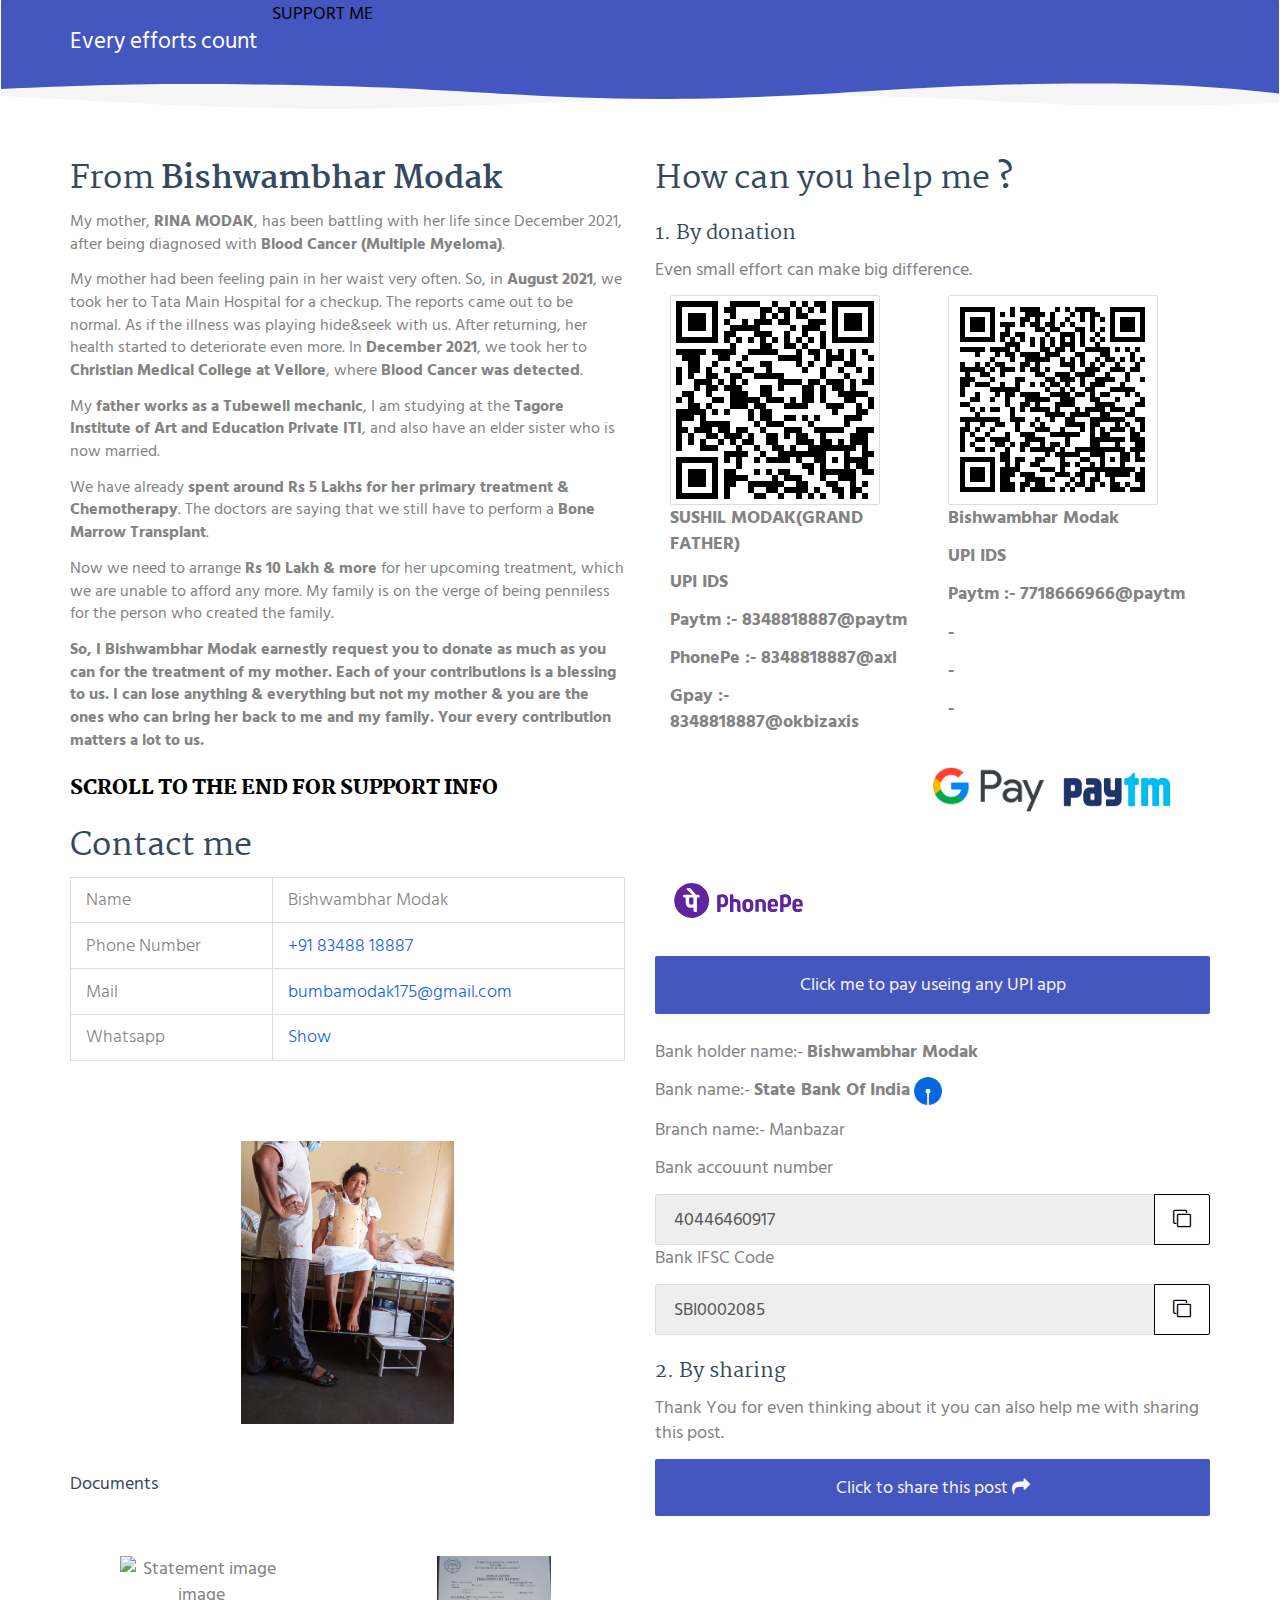
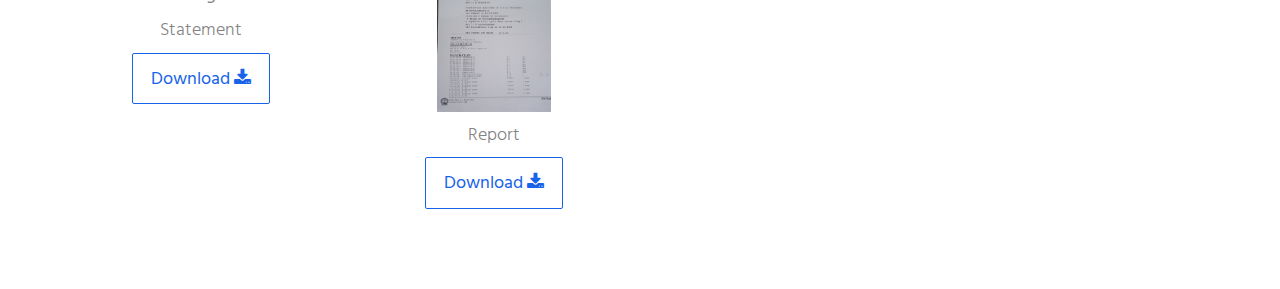
==== index.html @ 4e7de51e "m" ====
<!DOCTYPE html>
<html lang="en">

<head>
  <meta charset="UTF-8">
  <meta content="IE=edge" http-equiv="X-UA-Compatible">
  <meta content="width=device-width,initial-scale=1" name="viewport">

  <link href="./logo.ico" rel="icon">

  <link href="" rel="stylesheet">


  <title>Hhnad</title>

<link href="./main.550dcf66.css" rel="stylesheet"></head>

<body> <!-- Add your content of header -->

<header>
  <nav class="navbar navbar-default active">
    <div class="container">
      <div class="navbar-header">
        <a class="navbar-brand" href="./index.html" title="">
          <!-- <img src="./assets/images/mashup-icon.svg" class="navbar-logo-img" alt="header"> -->
          Every efforts count <a href="./pay/" style="color: black;">SUPPORT ME</a>
        </a>
      </div>
    </div>
  </nav>
</header>

<!-- Add your site or app content here -->
  <div class="container">
    <div class="row">
      <div class="col-xs-12 col-md-6">
        <div class="template-example">
          <h2 class="template-title-example">From <b>Bishwambhar Modak</b> </h2>
          
            <p class="plntxt">My mother, <b>RINA MODAK</b>, has been battling with her life since December 2021, after being diagnosed with <b>Blood Cancer (Multiple Myeloma)</b>.</p>
            <p class="plntxt">My mother had been feeling pain in her waist very often. So, in <b>August 2021</b>, we took her to Tata Main Hospital for a checkup. The reports came out to be normal. As if the illness was playing hide&seek with us. After returning, her health started to deteriorate even more. In <b>December 2021</b>, we took her to <b>Christian Medical College at Vellore</b>, where <b>Blood Cancer was detected</b>.</p>
            <p class="plntxt">My <b>father works as a Tubewell mechanic</b>, I am studying at the <b>Tagore Institute of Art and Education Private ITI</b>, and also have an elder sister who is now married. </p>
            <p class="plntxt">We have already <b>spent around Rs 5 Lakhs for her primary treatment & Chemotherapy</b>. The doctors are saying that we still have to perform a <b>Bone Marrow Transplant</b>.</p>
            <p class="plntxt">Now we need to arrange <b>Rs 10 Lakh & more</b> for her upcoming treatment, which we are unable to afford any more. My family is on the verge of being penniless for the person who created the family.</p>
            <p class="plntxt"><b>So, I <b>Bishwambhar Modak earnestly request you to donate as much as you can for the treatment of my mother</b>. Each of your contributions is a blessing to us.
              I can lose anything & everything but not my mother & you are the ones who can bring her back to me and my family. Your every contribution matters a lot to us.</b>
              </p>
  <h3>SCROLL TO THE END FOR SUPPORT INFO</h3>
        </div>
        <div class="template-example">
          <h2 class="template-title-example">Contact me</h2>
          
          <table class="table table-bordered">
            <tr><td><h4>Name</h4></td><td><h4>Bishwambhar Modak</h4></td></tr>
            <tr><td><h4>Phone Number</h4></td><td><h4><a href="tel:918348818887">+91 83488 18887</a></h4></td></tr>
            <tr><td><h4>Mail</h4></td><td><h4><a href="mailto:bumbamodak175@gmail.com">bumbamodak175@gmail.com</a></h4></td></tr>
            <tr><td><h4>Whatsapp</h4></td><td><h4><a href="https://wa.me/+918348818887">Show</a></h4></td></tr>
          </table>
        </div>

        <div class="template-example">
          <div class="col-md-12 col-sm-12">
            <div class="card" style="text-align: center;">
              <img class="card-img-top" src="./assets/Photo.jpeg" alt="Report image" style="width:50%">
            </div>
          </div>
          <h4 class="template-title-example">Documents</h4>
          <div class="row">
            <div class="col-md-6 col-sm-6">
              <div class="card" style="text-align: center;">
                <img class="card-img-top" src="./assets/Statement.jpg" alt="Statement image image" style="width:70%">
                <div class="card-body">
                  <h4 class="card-title">Statement</h4>
                  <a href="./download/Statement.pdf" download class="btn btn-primary stretched-link">Download <i class="fa fa-download"></i></a>
                </div>
              </div>
            </div>
            <div class="col-md-6 col-sm-6">
              <div class="card" style="text-align: center;">
                <img class="card-img-top" src="./assets/Report.jpg" alt="Report image" style="width:70%">
                <div class="card-body">
                  <h4 class="card-title">Report</h4>
                  <a href="./download/Report.pdf" download class="btn btn-primary stretched-link">Download <i class="fa fa-download"></i></a>
                </div>
              </div>
            </div>
          </div>
        </div>

      </div>


      <div class="col-xs-12 col-md-6">
        
        <div class="template-example">
          <h2 class="template-title-example">How can you help me <b>?</b></h2>
          <h3 class="template-title-example">1. By donation</h3>
          <p>Even small effort can make big difference.</p>
          <div class="col-md-6">
            <img src="./assets/qr.png" class="img-thumbnail" alt="QR IMAGE" > 

          </div>
          <div class="col-md-6">
            <img src="./assets/neq.png" class="img-thumbnail" alt="QR IMAGE" > 
          </div>
          <div class="col-md-6">
            <p><b>SUSHIL MODAK(GRAND FATHER)</b></p>
            <p><b>UPI IDS</b></p>
            <p><b>Paytm :- 8348818887@paytm</b></p>
            <p><b>PhonePe :- 8348818887@axl</b></p>
            <p><b>Gpay :- 8348818887@okbizaxis</b></p>
           
            </div>
            <div class="col-md-6">
              <p><b>Bishwambhar Modak</b></p>
              <p><b>UPI IDS</b></p>
              <p><b>Paytm :- 7718666966@paytm</b></p>
              <p><b>-</b></p>
              <p><b>-</b></p>
              <p><b>-</b></p>
             
              </div>


            <a href="upi://pay?pa=7718666966@paytm&pn=Bishwambhar%20Modak&mc=0000&mode=02&purpose=00&orgid=159761"><img src="./assets/gpay.png" alt="" srcset="" width="20%"></a>
            <a href="https://paytm.me/KdbS-TT"><img src="./assets/paytm.png" alt="" srcset="" width="25%"></a>
            <a href="upi://pay?pa=7718666966@paytm&pn=Bishwambhar%20Modak&mc=0000&mode=02&purpose=00&orgid=159761"><img src="./assets/phonepe.svg" alt="" srcset="" width="30%"></a>

            <a style="text-decoration: none;" href="upi://pay?pa=7718666966@paytm&pn=Bishwambhar%20Modak&mc=0000&mode=02&purpose=00&orgid=159761"><div class="alert newcolo" role="alert" style="text-align: center;">Click me to pay useing any UPI app</div></a>
            <p >Bank holder name:- <b>Bishwambhar Modak</b></p>
            <p>Bank name:- <b>State Bank Of India</b> <img src="./assets/sbi.png" width="5%"></p>
            <p>Branch name:- Manbazar</p>
            <p> Bank accouunt number</p>
            <div class="input-group">
                <input type="text" readonly class="form-control" value="40446460917" id="acn">
                <div class="input-group-btn">
                  <button class="btn btn-default" style="color: black; border:1px solid black;" onclick="copyacn()">
                    <i class="fa fa-clone"></i>
                  </button>
                </div>
              </div>
              <p >Bank IFSC Code</p>

              <div class="input-group">
                <input type="text" readonly class="form-control" value="SBI0002085" id="ifsc">
                <div class="input-group-btn">
                  <button class="btn btn-default" style="color: black; border:1px solid black;" onclick="copyifsc()">
                    <i class="fa fa-clone"></i>
                  </button>
                </div>
              </div>

            <h3 class="template-title-example">2. By sharing </h3>
            <p>Thank You for even thinking about it you can also help me with sharing this post.</p>
            <a style="text-decoration: none; cursor: pointer;"  onclick="sharelinkfun()"><div class="alert newcolo" role="alert" style="text-decoration: none; text-align: center;">Click to share this post <i class="fa fa-share"></i></div></a>
          </div>




      </div>
    </div>
  </div>

</body>







<script>
  document.addEventListener("DOMContentLoaded", function (event) {
    navActivePage();
    scrollRevelation('.reveal');
  });

  function copyacn() {
  var copyText = document.getElementById("acn");

  copyText.select();
  copyText.setSelectionRange(0, 99999); /* For mobile devices */

  navigator.clipboard.writeText(copyText.value);

  alert("Account number code copied");
}

function copyifsc() {
  var copyText = document.getElementById("ifsc");
  copyText.select();
  copyText.setSelectionRange(0, 99999); /* For mobile devices */

  navigator.clipboard.writeText(copyText.value);

  alert("IFSC code copied");
}
let sharetext="Hello everyone, my name is Bishwambhar Modak, My mother, RINA MODAK, has been battling with her life since December 2021, after being diagnosed with Blood Cancer (Multiple Myeloma). My mother had been feeling pain in her waist very often. So, in August 2021, we took her to Tata Main Hospital for a checkup. The reports came out to be normal. As if the illness was playing hide&seek with us. After returning, her health started to deteriorate even more. In December 2021, we took her to Christian Medical College at Vellore, where Blood Cancer was detected. My father works as a Tubewell mechanic, I am studying at the Tagore Institute of Art and Education Private ITI, and also have an elder sister who is now married. We have already spent around Rs 5 Lakhs for her primary treatment & Chemotherapy. The doctors are saying that we still have to perform a Bone Marrow Transplant. Now we need to arrange Rs 10 Lakh & more for her upcoming treatment, which we are unable to afford any more. My family is on the verge of being penniless for the person who created the family. So, I Bishwambhar Modak earnestly request you to donate as much as you can for the treatment of my mother. Each of your contributions is a blessing to us. I can lose anything & everything but not my mother & you are the ones who can bring her back to me and my family. Your every contribution matters a lot to us. || GET MORE DETAILS:- https://heyatanu.github.io/hhand  ||  SUPPORT ME:- https://heyatanu.github.io/hhand/pay CONTACT INFO: NameL- Bishwambhar Modak || Phone Number:- +91 83488 18887 || Mail:- bumbamodak175@gmail.com";
let shareurl="https://heyatanu.github.io/hhand/";
function sharelinkfun() {
	if (navigator.share) {
		navigator.share({
				title: 'Hhand Support',
				text: sharetext,
				url: shareurl
			}).then(() => {
				// console.log('Thanks for sharing!');
			})
			.catch(err => {
				console.log(`Couldn't share because of some error`);
			});
	} else {
		console.log('Web share not supported');
	}

}
</script>

</html>
---- main.550dcf66.css ----
@import url(https://fonts.googleapis.com/css?family=Hind+Siliguri:300,600|Martel:400,900);@import url(https://maxcdn.bootstrapcdn.com/font-awesome/4.7.0/css/font-awesome.min.css);/*!
 * Bootstrap v3.3.7 (http://getbootstrap.com)
 * Copyright 2011-2016 Twitter, Inc.
 * Licensed under MIT (https://github.com/twbs/bootstrap/blob/master/LICENSE)
 */
/*! normalize.css v3.0.3 | MIT License | github.com/necolas/normalize.css */html{font-family:sans-serif;-ms-text-size-adjust:100%;-webkit-text-size-adjust:100%}body{margin:0}article,aside,details,figcaption,figure,footer,header,hgroup,main,menu,nav,section,summary{display:block}audio,canvas,progress,video{display:inline-block;vertical-align:baseline}audio:not([controls]){display:none;height:0}[hidden],template{display:none}a{background-color:transparent}a:active,a:hover{outline:0}abbr[title]{border-bottom:1px dotted}b,strong{font-weight:700}dfn{font-style:italic}h1{font-size:2em;margin:.67em 0}mark{background:#ff0;color:#000}small{font-size:80%}sub,sup{font-size:75%;line-height:0;position:relative;vertical-align:baseline}sup{top:-.5em}sub{bottom:-.25em}img{border:0}svg:not(:root){overflow:hidden}figure{margin:1em 40px}hr{box-sizing:content-box;height:0}pre{overflow:auto}code,kbd,pre,samp{font-family:monospace,monospace;font-size:1em}button,input,optgroup,select,textarea{color:inherit;font:inherit;margin:0}button{overflow:visible}button,select{text-transform:none}button,html input[type=button],input[type=reset],input[type=submit]{-webkit-appearance:button;cursor:pointer}button[disabled],html input[disabled]{cursor:default}button::-moz-focus-inner,input::-moz-focus-inner{border:0;padding:0}input{line-height:normal}input[type=checkbox],input[type=radio]{box-sizing:border-box;padding:0}input[type=number]::-webkit-inner-spin-button,input[type=number]::-webkit-outer-spin-button{height:auto}input[type=search]{-webkit-appearance:textfield;box-sizing:content-box}input[type=search]::-webkit-search-cancel-button,input[type=search]::-webkit-search-decoration{-webkit-appearance:none}fieldset{border:1px solid silver;margin:0 2px;padding:.35em .625em .75em}textarea{overflow:auto}optgroup{font-weight:700}table{border-collapse:collapse;border-spacing:0}td,th{padding:0}

/*! Source: https://github.com/h5bp/html5-boilerplate/blob/master/src/css/main.css */@media print{*,:after,:before{background:transparent!important;color:#000!important;box-shadow:none!important;text-shadow:none!important}a,a:visited{text-decoration:underline}a[href]:after{content:" (" attr(href) ")"}abbr[title]:after{content:" (" attr(title) ")"}a[href^="#"]:after,a[href^="javascript:"]:after{content:""}blockquote,pre{border:1px solid #999;page-break-inside:avoid}thead{display:table-header-group}img,tr{page-break-inside:avoid}img{max-width:100%!important}h2,h3,p{orphans:3;widows:3}h2,h3{page-break-after:avoid}.navbar{display:none}.btn>.caret,.dropup>.btn>.caret{border-top-color:#000!important}.label{border:1px solid #000}.table{border-collapse:collapse!important}.table td,.table th{background-color:#fff!important}.table-bordered td,.table-bordered th{border:1px solid #ddd!important}}*,:after,:before{-webkit-box-sizing:border-box;-moz-box-sizing:border-box;box-sizing:border-box}html{font-size:10px;-webkit-tap-highlight-color:transparent}body{font-family:Hind Siliguri,Helvetica,Arial,sans-serif;font-size:18px;line-height:1.42857;color:#838383;background-color:#fff}button,input,select,textarea{font-family:inherit;font-size:inherit;line-height:inherit}a{color:#1763e9;text-decoration:none}a:focus,a:hover{color:#1045a4;text-decoration:underline}a:focus{outline:5px auto -webkit-focus-ring-color;outline-offset:-2px}figure{margin:0}img{vertical-align:middle}.img-responsive{display:block;max-width:100%;height:auto}.img-rounded{border-radius:4px}.img-thumbnail{padding:4px;line-height:1.42857;background-color:#fff;border:1px solid #ddd;border-radius:2px;-webkit-transition:all .2s ease-in-out;-o-transition:all .2s ease-in-out;transition:all .2s ease-in-out;display:inline-block;max-width:100%;height:auto}.img-circle{border-radius:50%}hr{margin-top:25px;margin-bottom:25px;border:0;border-top:1px solid #eee}.sr-only{position:absolute;width:1px;height:1px;margin:-1px;padding:0;overflow:hidden;clip:rect(0,0,0,0);border:0}.sr-only-focusable:active,.sr-only-focusable:focus{position:static;width:auto;height:auto;margin:0;overflow:visible;clip:auto}[role=button]{cursor:pointer}.h1,.h2,.h3,.h4,.h5,.h6,h1,h2,h3,h4,h5,h6{font-family:Martel,Times New Roman,Times,serif;font-weight:900;line-height:1.1;color:#1763e9}.h1 .small,.h1 small,.h2 .small,.h2 small,.h3 .small,.h3 small,.h4 .small,.h4 small,.h5 .small,.h5 small,.h6 .small,.h6 small,h1 .small,h1 small,h2 .small,h2 small,h3 .small,h3 small,h4 .small,h4 small,h5 .small,h5 small,h6 .small,h6 small{font-weight:400;line-height:1;color:#777}.h1,.h2,.h3,h1,h2,h3{margin-top:25px;margin-bottom:12.5px}.h1 .small,.h1 small,.h2 .small,.h2 small,.h3 .small,.h3 small,h1 .small,h1 small,h2 .small,h2 small,h3 .small,h3 small{font-size:65%}.h4,.h5,.h6,h4,h5,h6{margin-top:12.5px;margin-bottom:12.5px}.h4 .small,.h4 small,.h5 .small,.h5 small,.h6 .small,.h6 small,h4 .small,h4 small,h5 .small,h5 small,h6 .small,h6 small{font-size:75%}.h1,h1{font-size:59px}.h2,h2{font-size:31px}.h3,h3{font-size:24px}.h4,.h5,h4,h5{font-size:18px}.h6,h6{font-size:16px}p{margin:0 0 12.5px}.lead{margin-bottom:25px;font-size:20px;font-weight:300;line-height:1.4}@media (min-width:768px){.lead{font-size:27px}}.small,small{font-size:77%}.mark,mark{background-color:#fcf8e3;padding:.2em}.text-left{text-align:left}.text-right{text-align:right}.text-center{text-align:center}.text-justify{text-align:justify}.text-nowrap{white-space:nowrap}.text-lowercase{text-transform:lowercase}.initialism,.text-uppercase{text-transform:uppercase}.text-capitalize{text-transform:capitalize}.text-muted{color:#777}.text-primary{color:#1763e9}a.text-primary:focus,a.text-primary:hover{color:#124fbb}.text-success{color:#fff}a.text-success:focus,a.text-success:hover{color:#e6e6e6}.text-info{color:#31708f}a.text-info:focus,a.text-info:hover{color:#245269}.text-warning{color:#8a6d3b}a.text-warning:focus,a.text-warning:hover{color:#66512c}.text-danger{color:#fff}a.text-danger:focus,a.text-danger:hover{color:#e6e6e6}.bg-primary{color:#fff;background-color:#1763e9}a.bg-primary:focus,a.bg-primary:hover{background-color:#124fbb}.bg-success{background-color:#08005f}a.bg-success:focus,a.bg-success:hover{background-color:#04002c}.bg-info{background-color:#d9edf7}a.bg-info:focus,a.bg-info:hover{background-color:#afd9ee}.bg-warning{background-color:#fcf8e3}a.bg-warning:focus,a.bg-warning:hover{background-color:#f7ecb5}.bg-danger{background-color:#ca044b}a.bg-danger:focus,a.bg-danger:hover{background-color:#980338}.page-header{padding-bottom:11.5px;margin:50px 0 25px;border-bottom:1px solid #eee}ol,ul{margin-top:0;margin-bottom:12.5px}ol ol,ol ul,ul ol,ul ul{margin-bottom:0}.list-inline,.list-unstyled{padding-left:0;list-style:none}.list-inline{margin-left:-5px}.list-inline>li{display:inline-block;padding-left:5px;padding-right:5px}dl{margin-top:0;margin-bottom:25px}dd,dt{line-height:1.42857}dt{font-weight:700}dd{margin-left:0}.dl-horizontal dd:after,.dl-horizontal dd:before{content:" ";display:table}.dl-horizontal dd:after{clear:both}@media (min-width:768px){.dl-horizontal dt{float:left;width:160px;clear:left;text-align:right;overflow:hidden;text-overflow:ellipsis;white-space:nowrap}.dl-horizontal dd{margin-left:180px}}abbr[data-original-title],abbr[title]{cursor:help;border-bottom:1px dotted #777}.initialism{font-size:90%}blockquote{padding:12.5px 25px;margin:0 0 25px;font-size:22.5px;border-left:5px solid #eee}blockquote ol:last-child,blockquote p:last-child,blockquote ul:last-child{margin-bottom:0}blockquote .small,blockquote footer,blockquote small{display:block;font-size:80%;line-height:1.42857;color:#777}blockquote .small:before,blockquote footer:before,blockquote small:before{content:"\2014   \A0"}.blockquote-reverse,blockquote.pull-right{padding-right:15px;padding-left:0;border-right:5px solid #eee;border-left:0;text-align:right}.blockquote-reverse .small:before,.blockquote-reverse footer:before,.blockquote-reverse small:before,blockquote.pull-right .small:before,blockquote.pull-right footer:before,blockquote.pull-right small:before{content:""}.blockquote-reverse .small:after,.blockquote-reverse footer:after,.blockquote-reverse small:after,blockquote.pull-right .small:after,blockquote.pull-right footer:after,blockquote.pull-right small:after{content:"\A0   \2014"}address{margin-bottom:25px;font-style:normal;line-height:1.42857}code,kbd,pre,samp{font-family:Menlo,Monaco,Consolas,Courier New,monospace}code{color:#c7254e;background-color:#f9f2f4}code,kbd{padding:2px 4px;font-size:90%;border-radius:2px}kbd{color:#fff;background-color:#333;box-shadow:inset 0 -1px 0 rgba(0,0,0,.25)}kbd kbd{padding:0;font-size:100%;font-weight:700;box-shadow:none}pre{display:block;padding:12px;margin:0 0 12.5px;font-size:17px;line-height:1.42857;word-break:break-all;word-wrap:break-word;color:#333;background-color:#f5f5f5;border:1px solid #ccc;border-radius:2px}pre code{padding:0;font-size:inherit;color:inherit;white-space:pre-wrap;background-color:transparent;border-radius:0}.pre-scrollable{max-height:340px;overflow-y:scroll}.container{margin-right:auto;margin-left:auto;padding-left:15px;padding-right:15px}.container:after,.container:before{content:" ";display:table}.container:after{clear:both}@media (min-width:768px){.container{width:750px}}@media (min-width:992px){.container{width:970px}}@media (min-width:1200px){.container{width:1170px}}.container-fluid{margin-right:auto;margin-left:auto;padding-left:15px;padding-right:15px}.container-fluid:after,.container-fluid:before{content:" ";display:table}.container-fluid:after{clear:both}.row{margin-left:-15px;margin-right:-15px}.row:after,.row:before{content:" ";display:table}.row:after{clear:both}.col-lg-1,.col-lg-2,.col-lg-3,.col-lg-4,.col-lg-5,.col-lg-6,.col-lg-7,.col-lg-8,.col-lg-9,.col-lg-10,.col-lg-11,.col-lg-12,.col-md-1,.col-md-2,.col-md-3,.col-md-4,.col-md-5,.col-md-6,.col-md-7,.col-md-8,.col-md-9,.col-md-10,.col-md-11,.col-md-12,.col-sm-1,.col-sm-2,.col-sm-3,.col-sm-4,.col-sm-5,.col-sm-6,.col-sm-7,.col-sm-8,.col-sm-9,.col-sm-10,.col-sm-11,.col-sm-12,.col-xs-1,.col-xs-2,.col-xs-3,.col-xs-4,.col-xs-5,.col-xs-6,.col-xs-7,.col-xs-8,.col-xs-9,.col-xs-10,.col-xs-11,.col-xs-12{position:relative;min-height:1px;padding-left:15px;padding-right:15px}.col-xs-1,.col-xs-2,.col-xs-3,.col-xs-4,.col-xs-5,.col-xs-6,.col-xs-7,.col-xs-8,.col-xs-9,.col-xs-10,.col-xs-11,.col-xs-12{float:left}.col-xs-1{width:8.33333%}.col-xs-2{width:16.66667%}.col-xs-3{width:25%}.col-xs-4{width:33.33333%}.col-xs-5{width:41.66667%}.col-xs-6{width:50%}.col-xs-7{width:58.33333%}.col-xs-8{width:66.66667%}.col-xs-9{width:75%}.col-xs-10{width:83.33333%}.col-xs-11{width:91.66667%}.col-xs-12{width:100%}.col-xs-pull-0{right:auto}.col-xs-pull-1{right:8.33333%}.col-xs-pull-2{right:16.66667%}.col-xs-pull-3{right:25%}.col-xs-pull-4{right:33.33333%}.col-xs-pull-5{right:41.66667%}.col-xs-pull-6{right:50%}.col-xs-pull-7{right:58.33333%}.col-xs-pull-8{right:66.66667%}.col-xs-pull-9{right:75%}.col-xs-pull-10{right:83.33333%}.col-xs-pull-11{right:91.66667%}.col-xs-pull-12{right:100%}.col-xs-push-0{left:auto}.col-xs-push-1{left:8.33333%}.col-xs-push-2{left:16.66667%}.col-xs-push-3{left:25%}.col-xs-push-4{left:33.33333%}.col-xs-push-5{left:41.66667%}.col-xs-push-6{left:50%}.col-xs-push-7{left:58.33333%}.col-xs-push-8{left:66.66667%}.col-xs-push-9{left:75%}.col-xs-push-10{left:83.33333%}.col-xs-push-11{left:91.66667%}.col-xs-push-12{left:100%}.col-xs-offset-0{margin-left:0}.col-xs-offset-1{margin-left:8.33333%}.col-xs-offset-2{margin-left:16.66667%}.col-xs-offset-3{margin-left:25%}.col-xs-offset-4{margin-left:33.33333%}.col-xs-offset-5{margin-left:41.66667%}.col-xs-offset-6{margin-left:50%}.col-xs-offset-7{margin-left:58.33333%}.col-xs-offset-8{margin-left:66.66667%}.col-xs-offset-9{margin-left:75%}.col-xs-offset-10{margin-left:83.33333%}.col-xs-offset-11{margin-left:91.66667%}.col-xs-offset-12{margin-left:100%}@media (min-width:768px){.col-sm-1,.col-sm-2,.col-sm-3,.col-sm-4,.col-sm-5,.col-sm-6,.col-sm-7,.col-sm-8,.col-sm-9,.col-sm-10,.col-sm-11,.col-sm-12{float:left}.col-sm-1{width:8.33333%}.col-sm-2{width:16.66667%}.col-sm-3{width:25%}.col-sm-4{width:33.33333%}.col-sm-5{width:41.66667%}.col-sm-6{width:50%}.col-sm-7{width:58.33333%}.col-sm-8{width:66.66667%}.col-sm-9{width:75%}.col-sm-10{width:83.33333%}.col-sm-11{width:91.66667%}.col-sm-12{width:100%}.col-sm-pull-0{right:auto}.col-sm-pull-1{right:8.33333%}.col-sm-pull-2{right:16.66667%}.col-sm-pull-3{right:25%}.col-sm-pull-4{right:33.33333%}.col-sm-pull-5{right:41.66667%}.col-sm-pull-6{right:50%}.col-sm-pull-7{right:58.33333%}.col-sm-pull-8{right:66.66667%}.col-sm-pull-9{right:75%}.col-sm-pull-10{right:83.33333%}.col-sm-pull-11{right:91.66667%}.col-sm-pull-12{right:100%}.col-sm-push-0{left:auto}.col-sm-push-1{left:8.33333%}.col-sm-push-2{left:16.66667%}.col-sm-push-3{left:25%}.col-sm-push-4{left:33.33333%}.col-sm-push-5{left:41.66667%}.col-sm-push-6{left:50%}.col-sm-push-7{left:58.33333%}.col-sm-push-8{left:66.66667%}.col-sm-push-9{left:75%}.col-sm-push-10{left:83.33333%}.col-sm-push-11{left:91.66667%}.col-sm-push-12{left:100%}.col-sm-offset-0{margin-left:0}.col-sm-offset-1{margin-left:8.33333%}.col-sm-offset-2{margin-left:16.66667%}.col-sm-offset-3{margin-left:25%}.col-sm-offset-4{margin-left:33.33333%}.col-sm-offset-5{margin-left:41.66667%}.col-sm-offset-6{margin-left:50%}.col-sm-offset-7{margin-left:58.33333%}.col-sm-offset-8{margin-left:66.66667%}.col-sm-offset-9{margin-left:75%}.col-sm-offset-10{margin-left:83.33333%}.col-sm-offset-11{margin-left:91.66667%}.col-sm-offset-12{margin-left:100%}}@media (min-width:992px){.col-md-1,.col-md-2,.col-md-3,.col-md-4,.col-md-5,.col-md-6,.col-md-7,.col-md-8,.col-md-9,.col-md-10,.col-md-11,.col-md-12{float:left}.col-md-1{width:8.33333%}.col-md-2{width:16.66667%}.col-md-3{width:25%}.col-md-4{width:33.33333%}.col-md-5{width:41.66667%}.col-md-6{width:50%}.col-md-7{width:58.33333%}.col-md-8{width:66.66667%}.col-md-9{width:75%}.col-md-10{width:83.33333%}.col-md-11{width:91.66667%}.col-md-12{width:100%}.col-md-pull-0{right:auto}.col-md-pull-1{right:8.33333%}.col-md-pull-2{right:16.66667%}.col-md-pull-3{right:25%}.col-md-pull-4{right:33.33333%}.col-md-pull-5{right:41.66667%}.col-md-pull-6{right:50%}.col-md-pull-7{right:58.33333%}.col-md-pull-8{right:66.66667%}.col-md-pull-9{right:75%}.col-md-pull-10{right:83.33333%}.col-md-pull-11{right:91.66667%}.col-md-pull-12{right:100%}.col-md-push-0{left:auto}.col-md-push-1{left:8.33333%}.col-md-push-2{left:16.66667%}.col-md-push-3{left:25%}.col-md-push-4{left:33.33333%}.col-md-push-5{left:41.66667%}.col-md-push-6{left:50%}.col-md-push-7{left:58.33333%}.col-md-push-8{left:66.66667%}.col-md-push-9{left:75%}.col-md-push-10{left:83.33333%}.col-md-push-11{left:91.66667%}.col-md-push-12{left:100%}.col-md-offset-0{margin-left:0}.col-md-offset-1{margin-left:8.33333%}.col-md-offset-2{margin-left:16.66667%}.col-md-offset-3{margin-left:25%}.col-md-offset-4{margin-left:33.33333%}.col-md-offset-5{margin-left:41.66667%}.col-md-offset-6{margin-left:50%}.col-md-offset-7{margin-left:58.33333%}.col-md-offset-8{margin-left:66.66667%}.col-md-offset-9{margin-left:75%}.col-md-offset-10{margin-left:83.33333%}.col-md-offset-11{margin-left:91.66667%}.col-md-offset-12{margin-left:100%}}@media (min-width:1200px){.col-lg-1,.col-lg-2,.col-lg-3,.col-lg-4,.col-lg-5,.col-lg-6,.col-lg-7,.col-lg-8,.col-lg-9,.col-lg-10,.col-lg-11,.col-lg-12{float:left}.col-lg-1{width:8.33333%}.col-lg-2{width:16.66667%}.col-lg-3{width:25%}.col-lg-4{width:33.33333%}.col-lg-5{width:41.66667%}.col-lg-6{width:50%}.col-lg-7{width:58.33333%}.col-lg-8{width:66.66667%}.col-lg-9{width:75%}.col-lg-10{width:83.33333%}.col-lg-11{width:91.66667%}.col-lg-12{width:100%}.col-lg-pull-0{right:auto}.col-lg-pull-1{right:8.33333%}.col-lg-pull-2{right:16.66667%}.col-lg-pull-3{right:25%}.col-lg-pull-4{right:33.33333%}.col-lg-pull-5{right:41.66667%}.col-lg-pull-6{right:50%}.col-lg-pull-7{right:58.33333%}.col-lg-pull-8{right:66.66667%}.col-lg-pull-9{right:75%}.col-lg-pull-10{right:83.33333%}.col-lg-pull-11{right:91.66667%}.col-lg-pull-12{right:100%}.col-lg-push-0{left:auto}.col-lg-push-1{left:8.33333%}.col-lg-push-2{left:16.66667%}.col-lg-push-3{left:25%}.col-lg-push-4{left:33.33333%}.col-lg-push-5{left:41.66667%}.col-lg-push-6{left:50%}.col-lg-push-7{left:58.33333%}.col-lg-push-8{left:66.66667%}.col-lg-push-9{left:75%}.col-lg-push-10{left:83.33333%}.col-lg-push-11{left:91.66667%}.col-lg-push-12{left:100%}.col-lg-offset-0{margin-left:0}.col-lg-offset-1{margin-left:8.33333%}.col-lg-offset-2{margin-left:16.66667%}.col-lg-offset-3{margin-left:25%}.col-lg-offset-4{margin-left:33.33333%}.col-lg-offset-5{margin-left:41.66667%}.col-lg-offset-6{margin-left:50%}.col-lg-offset-7{margin-left:58.33333%}.col-lg-offset-8{margin-left:66.66667%}.col-lg-offset-9{margin-left:75%}.col-lg-offset-10{margin-left:83.33333%}.col-lg-offset-11{margin-left:91.66667%}.col-lg-offset-12{margin-left:100%}}table{background-color:transparent}caption{padding-top:8px;padding-bottom:8px;color:#777}caption,th{text-align:left}.table{width:100%;max-width:100%;margin-bottom:25px}.table>tbody>tr>td,.table>tbody>tr>th,.table>tfoot>tr>td,.table>tfoot>tr>th,.table>thead>tr>td,.table>thead>tr>th{padding:8px;line-height:1.42857;vertical-align:top;border-top:1px solid #ddd}.table>thead>tr>th{vertical-align:bottom;border-bottom:2px solid #ddd}.table>caption+thead>tr:first-child>td,.table>caption+thead>tr:first-child>th,.table>colgroup+thead>tr:first-child>td,.table>colgroup+thead>tr:first-child>th,.table>thead:first-child>tr:first-child>td,.table>thead:first-child>tr:first-child>th{border-top:0}.table>tbody+tbody{border-top:2px solid #ddd}.table .table{background-color:#fff}.table-condensed>tbody>tr>td,.table-condensed>tbody>tr>th,.table-condensed>tfoot>tr>td,.table-condensed>tfoot>tr>th,.table-condensed>thead>tr>td,.table-condensed>thead>tr>th{padding:5px}.table-bordered,.table-bordered>tbody>tr>td,.table-bordered>tbody>tr>th,.table-bordered>tfoot>tr>td,.table-bordered>tfoot>tr>th,.table-bordered>thead>tr>td,.table-bordered>thead>tr>th{border:1px solid #ddd}.table-bordered>thead>tr>td,.table-bordered>thead>tr>th{border-bottom-width:2px}.table-striped>tbody>tr:nth-of-type(odd){background-color:#f9f9f9}.table-hover>tbody>tr:hover{background-color:#f5f5f5}table col[class*=col-]{position:static;float:none;display:table-column}table td[class*=col-],table th[class*=col-]{position:static;float:none;display:table-cell}.table>tbody>tr.active>td,.table>tbody>tr.active>th,.table>tbody>tr>td.active,.table>tbody>tr>th.active,.table>tfoot>tr.active>td,.table>tfoot>tr.active>th,.table>tfoot>tr>td.active,.table>tfoot>tr>th.active,.table>thead>tr.active>td,.table>thead>tr.active>th,.table>thead>tr>td.active,.table>thead>tr>th.active{background-color:#f5f5f5}.table-hover>tbody>tr.active:hover>td,.table-hover>tbody>tr.active:hover>th,.table-hover>tbody>tr:hover>.active,.table-hover>tbody>tr>td.active:hover,.table-hover>tbody>tr>th.active:hover{background-color:#e8e8e8}.table>tbody>tr.success>td,.table>tbody>tr.success>th,.table>tbody>tr>td.success,.table>tbody>tr>th.success,.table>tfoot>tr.success>td,.table>tfoot>tr.success>th,.table>tfoot>tr>td.success,.table>tfoot>tr>th.success,.table>thead>tr.success>td,.table>thead>tr.success>th,.table>thead>tr>td.success,.table>thead>tr>th.success{background-color:#08005f}.table-hover>tbody>tr.success:hover>td,.table-hover>tbody>tr.success:hover>th,.table-hover>tbody>tr:hover>.success,.table-hover>tbody>tr>td.success:hover,.table-hover>tbody>tr>th.success:hover{background-color:#060046}.table>tbody>tr.info>td,.table>tbody>tr.info>th,.table>tbody>tr>td.info,.table>tbody>tr>th.info,.table>tfoot>tr.info>td,.table>tfoot>tr.info>th,.table>tfoot>tr>td.info,.table>tfoot>tr>th.info,.table>thead>tr.info>td,.table>thead>tr.info>th,.table>thead>tr>td.info,.table>thead>tr>th.info{background-color:#d9edf7}.table-hover>tbody>tr.info:hover>td,.table-hover>tbody>tr.info:hover>th,.table-hover>tbody>tr:hover>.info,.table-hover>tbody>tr>td.info:hover,.table-hover>tbody>tr>th.info:hover{background-color:#c4e3f3}.table>tbody>tr.warning>td,.table>tbody>tr.warning>th,.table>tbody>tr>td.warning,.table>tbody>tr>th.warning,.table>tfoot>tr.warning>td,.table>tfoot>tr.warning>th,.table>tfoot>tr>td.warning,.table>tfoot>tr>th.warning,.table>thead>tr.warning>td,.table>thead>tr.warning>th,.table>thead>tr>td.warning,.table>thead>tr>th.warning{background-color:#fcf8e3}.table-hover>tbody>tr.warning:hover>td,.table-hover>tbody>tr.warning:hover>th,.table-hover>tbody>tr:hover>.warning,.table-hover>tbody>tr>td.warning:hover,.table-hover>tbody>tr>th.warning:hover{background-color:#faf2cc}.table>tbody>tr.danger>td,.table>tbody>tr.danger>th,.table>tbody>tr>td.danger,.table>tbody>tr>th.danger,.table>tfoot>tr.danger>td,.table>tfoot>tr.danger>th,.table>tfoot>tr>td.danger,.table>tfoot>tr>th.danger,.table>thead>tr.danger>td,.table>thead>tr.danger>th,.table>thead>tr>td.danger,.table>thead>tr>th.danger{background-color:#ca044b}.table-hover>tbody>tr.danger:hover>td,.table-hover>tbody>tr.danger:hover>th,.table-hover>tbody>tr:hover>.danger,.table-hover>tbody>tr>td.danger:hover,.table-hover>tbody>tr>th.danger:hover{background-color:#b10442}.table-responsive{overflow-x:auto;min-height:.01%}@media screen and (max-width:767px){.table-responsive{width:100%;margin-bottom:18.75px;overflow-y:hidden;-ms-overflow-style:-ms-autohiding-scrollbar;border:1px solid #ddd}.table-responsive>.table{margin-bottom:0}.table-responsive>.table>tbody>tr>td,.table-responsive>.table>tbody>tr>th,.table-responsive>.table>tfoot>tr>td,.table-responsive>.table>tfoot>tr>th,.table-responsive>.table>thead>tr>td,.table-responsive>.table>thead>tr>th{white-space:nowrap}.table-responsive>.table-bordered{border:0}.table-responsive>.table-bordered>tbody>tr>td:first-child,.table-responsive>.table-bordered>tbody>tr>th:first-child,.table-responsive>.table-bordered>tfoot>tr>td:first-child,.table-responsive>.table-bordered>tfoot>tr>th:first-child,.table-responsive>.table-bordered>thead>tr>td:first-child,.table-responsive>.table-bordered>thead>tr>th:first-child{border-left:0}.table-responsive>.table-bordered>tbody>tr>td:last-child,.table-responsive>.table-bordered>tbody>tr>th:last-child,.table-responsive>.table-bordered>tfoot>tr>td:last-child,.table-responsive>.table-bordered>tfoot>tr>th:last-child,.table-responsive>.table-bordered>thead>tr>td:last-child,.table-responsive>.table-bordered>thead>tr>th:last-child{border-right:0}.table-responsive>.table-bordered>tbody>tr:last-child>td,.table-responsive>.table-bordered>tbody>tr:last-child>th,.table-responsive>.table-bordered>tfoot>tr:last-child>td,.table-responsive>.table-bordered>tfoot>tr:last-child>th{border-bottom:0}}fieldset{margin:0;min-width:0}fieldset,legend{padding:0;border:0}legend{display:block;width:100%;margin-bottom:25px;font-size:27px;line-height:inherit;color:#333;border-bottom:1px solid #e5e5e5}label{display:inline-block;max-width:100%;margin-bottom:5px;font-weight:700}input[type=search]{-webkit-box-sizing:border-box;-moz-box-sizing:border-box;box-sizing:border-box}input[type=checkbox],input[type=radio]{margin:4px 0 0;margin-top:1px\9;line-height:normal}input[type=file]{display:block}input[type=range]{display:block;width:100%}select[multiple],select[size]{height:auto}input[type=checkbox]:focus,input[type=file]:focus,input[type=radio]:focus{outline:5px auto -webkit-focus-ring-color;outline-offset:-2px}output{padding-top:13px}.form-control,output{display:block;font-size:18px;line-height:1.42857;color:#555}.form-control{width:100%;height:51px;padding:12px 18px;background-color:#fff;background-image:none;border:1px solid #ddd;border-radius:2px;-webkit-box-shadow:inset 0 1px 1px rgba(0,0,0,.075);box-shadow:inset 0 1px 1px rgba(0,0,0,.075);-webkit-transition:border-color .15s ease-in-out,box-shadow .15s ease-in-out;-o-transition:border-color ease-in-out .15s,box-shadow ease-in-out .15s;transition:border-color .15s ease-in-out,box-shadow .15s ease-in-out}.form-control:focus{border-color:#66afe9;-webkit-box-shadow:inset 0 1px 1px rgba(0,0,0,.075),0 0 8px rgba(102,175,233,.6);box-shadow:inset 0 1px 1px rgba(0,0,0,.075),0 0 8px rgba(102,175,233,.6)}.form-control::-moz-placeholder{color:#999;opacity:1}.form-control:-ms-input-placeholder{color:#999}.form-control::-webkit-input-placeholder{color:#999}.form-control::-ms-expand{border:0;background-color:transparent}.form-control[disabled],.form-control[readonly],fieldset[disabled] .form-control{background-color:#eee;opacity:1}.form-control[disabled],fieldset[disabled] .form-control{cursor:not-allowed}textarea.form-control{height:auto}input[type=search]{-webkit-appearance:none}@media screen and (-webkit-min-device-pixel-ratio:0){input[type=date].form-control,input[type=datetime-local].form-control,input[type=month].form-control,input[type=time].form-control{line-height:51px}.input-group-sm>.input-group-btn>input[type=date].btn,.input-group-sm>.input-group-btn>input[type=datetime-local].btn,.input-group-sm>.input-group-btn>input[type=month].btn,.input-group-sm>.input-group-btn>input[type=time].btn,.input-group-sm>input[type=date].form-control,.input-group-sm>input[type=date].input-group-addon,.input-group-sm>input[type=datetime-local].form-control,.input-group-sm>input[type=datetime-local].input-group-addon,.input-group-sm>input[type=month].form-control,.input-group-sm>input[type=month].input-group-addon,.input-group-sm>input[type=time].form-control,.input-group-sm>input[type=time].input-group-addon,.input-group-sm input[type=date],.input-group-sm input[type=datetime-local],.input-group-sm input[type=month],.input-group-sm input[type=time],input[type=date].input-sm,input[type=datetime-local].input-sm,input[type=month].input-sm,input[type=time].input-sm{line-height:37px}.input-group-lg>.input-group-btn>input[type=date].btn,.input-group-lg>.input-group-btn>input[type=datetime-local].btn,.input-group-lg>.input-group-btn>input[type=month].btn,.input-group-lg>.input-group-btn>input[type=time].btn,.input-group-lg>input[type=date].form-control,.input-group-lg>input[type=date].input-group-addon,.input-group-lg>input[type=datetime-local].form-control,.input-group-lg>input[type=datetime-local].input-group-addon,.input-group-lg>input[type=month].form-control,.input-group-lg>input[type=month].input-group-addon,.input-group-lg>input[type=time].form-control,.input-group-lg>input[type=time].input-group-addon,.input-group-lg input[type=date],.input-group-lg input[type=datetime-local],.input-group-lg input[type=month],.input-group-lg input[type=time],input[type=date].input-lg,input[type=datetime-local].input-lg,input[type=month].input-lg,input[type=time].input-lg{line-height:61px}}.form-group{margin-bottom:15px}.checkbox,.radio{position:relative;display:block;margin-top:10px;margin-bottom:10px}.checkbox label,.radio label{min-height:25px;padding-left:20px;margin-bottom:0;font-weight:400;cursor:pointer}.checkbox-inline input[type=checkbox],.checkbox input[type=checkbox],.radio-inline input[type=radio],.radio input[type=radio]{position:absolute;margin-left:-20px;margin-top:4px\9}.checkbox+.checkbox,.radio+.radio{margin-top:-5px}.checkbox-inline,.radio-inline{position:relative;display:inline-block;padding-left:20px;margin-bottom:0;vertical-align:middle;font-weight:400;cursor:pointer}.checkbox-inline+.checkbox-inline,.radio-inline+.radio-inline{margin-top:0;margin-left:10px}.checkbox-inline.disabled,.checkbox.disabled label,.radio-inline.disabled,.radio.disabled label,fieldset[disabled] .checkbox-inline,fieldset[disabled] .checkbox label,fieldset[disabled] .radio-inline,fieldset[disabled] .radio label,fieldset[disabled] input[type=checkbox],fieldset[disabled] input[type=radio],input[type=checkbox].disabled,input[type=checkbox][disabled],input[type=radio].disabled,input[type=radio][disabled]{cursor:not-allowed}.form-control-static{padding-top:13px;padding-bottom:13px;margin-bottom:0;min-height:43px}.form-control-static.input-lg,.form-control-static.input-sm,.input-group-lg>.form-control-static.form-control,.input-group-lg>.form-control-static.input-group-addon,.input-group-lg>.input-group-btn>.form-control-static.btn,.input-group-sm>.form-control-static.form-control,.input-group-sm>.form-control-static.input-group-addon,.input-group-sm>.input-group-btn>.form-control-static.btn{padding-left:0;padding-right:0}.input-group-sm>.form-control,.input-group-sm>.input-group-addon,.input-group-sm>.input-group-btn>.btn,.input-sm{height:37px;padding:7px 10px;font-size:14px;line-height:1.5;border-radius:2px}.input-group-sm>.input-group-btn>select.btn,.input-group-sm>select.form-control,.input-group-sm>select.input-group-addon,select.input-sm{height:37px;line-height:37px}.input-group-sm>.input-group-btn>select[multiple].btn,.input-group-sm>.input-group-btn>textarea.btn,.input-group-sm>select[multiple].form-control,.input-group-sm>select[multiple].input-group-addon,.input-group-sm>textarea.form-control,.input-group-sm>textarea.input-group-addon,select[multiple].input-sm,textarea.input-sm{height:auto}.form-group-sm .form-control{height:37px;padding:7px 10px;font-size:14px;line-height:1.5;border-radius:2px}.form-group-sm select.form-control{height:37px;line-height:37px}.form-group-sm select[multiple].form-control,.form-group-sm textarea.form-control{height:auto}.form-group-sm .form-control-static{height:37px;min-height:39px;padding:8px 10px;font-size:14px;line-height:1.5}.input-group-lg>.form-control,.input-group-lg>.input-group-addon,.input-group-lg>.input-group-btn>.btn,.input-lg{height:61px;padding:14px 22px;font-size:23px;line-height:1.33333;border-radius:4px}.input-group-lg>.input-group-btn>select.btn,.input-group-lg>select.form-control,.input-group-lg>select.input-group-addon,select.input-lg{height:61px;line-height:61px}.input-group-lg>.input-group-btn>select[multiple].btn,.input-group-lg>.input-group-btn>textarea.btn,.input-group-lg>select[multiple].form-control,.input-group-lg>select[multiple].input-group-addon,.input-group-lg>textarea.form-control,.input-group-lg>textarea.input-group-addon,select[multiple].input-lg,textarea.input-lg{height:auto}.form-group-lg .form-control{height:61px;padding:14px 22px;font-size:23px;line-height:1.33333;border-radius:4px}.form-group-lg select.form-control{height:61px;line-height:61px}.form-group-lg select[multiple].form-control,.form-group-lg textarea.form-control{height:auto}.form-group-lg .form-control-static{height:61px;min-height:48px;padding:15px 22px;font-size:23px;line-height:1.33333}.has-feedback{position:relative}.has-feedback .form-control{padding-right:63.75px}.form-control-feedback{position:absolute;top:0;right:0;z-index:2;display:block;width:51px;height:51px;line-height:51px;text-align:center;pointer-events:none}.form-group-lg .form-control+.form-control-feedback,.input-group-lg+.form-control-feedback,.input-group-lg>.form-control+.form-control-feedback,.input-group-lg>.input-group-addon+.form-control-feedback,.input-group-lg>.input-group-btn>.btn+.form-control-feedback,.input-lg+.form-control-feedback{width:61px;height:61px;line-height:61px}.form-group-sm .form-control+.form-control-feedback,.input-group-sm+.form-control-feedback,.input-group-sm>.form-control+.form-control-feedback,.input-group-sm>.input-group-addon+.form-control-feedback,.input-group-sm>.input-group-btn>.btn+.form-control-feedback,.input-sm+.form-control-feedback{width:37px;height:37px;line-height:37px}.has-success .checkbox,.has-success .checkbox-inline,.has-success.checkbox-inline label,.has-success.checkbox label,.has-success .control-label,.has-success .help-block,.has-success .radio,.has-success .radio-inline,.has-success.radio-inline label,.has-success.radio label{color:#fff}.has-success .form-control{border-color:#fff;-webkit-box-shadow:inset 0 1px 1px rgba(0,0,0,.075);box-shadow:inset 0 1px 1px rgba(0,0,0,.075)}.has-success .form-control:focus{border-color:#e6e6e6;-webkit-box-shadow:inset 0 1px 1px rgba(0,0,0,.075),0 0 6px #fff;box-shadow:inset 0 1px 1px rgba(0,0,0,.075),0 0 6px #fff}.has-success .input-group-addon{color:#fff;border-color:#fff;background-color:#08005f}.has-success .form-control-feedback{color:#fff}.has-warning .checkbox,.has-warning .checkbox-inline,.has-warning.checkbox-inline label,.has-warning.checkbox label,.has-warning .control-label,.has-warning .help-block,.has-warning .radio,.has-warning .radio-inline,.has-warning.radio-inline label,.has-warning.radio label{color:#8a6d3b}.has-warning .form-control{border-color:#8a6d3b;-webkit-box-shadow:inset 0 1px 1px rgba(0,0,0,.075);box-shadow:inset 0 1px 1px rgba(0,0,0,.075)}.has-warning .form-control:focus{border-color:#66512c;-webkit-box-shadow:inset 0 1px 1px rgba(0,0,0,.075),0 0 6px #c0a16b;box-shadow:inset 0 1px 1px rgba(0,0,0,.075),0 0 6px #c0a16b}.has-warning .input-group-addon{color:#8a6d3b;border-color:#8a6d3b;background-color:#fcf8e3}.has-warning .form-control-feedback{color:#8a6d3b}.has-error .checkbox,.has-error .checkbox-inline,.has-error.checkbox-inline label,.has-error.checkbox label,.has-error .control-label,.has-error .help-block,.has-error .radio,.has-error .radio-inline,.has-error.radio-inline label,.has-error.radio label{color:#fff}.has-error .form-control{border-color:#fff;-webkit-box-shadow:inset 0 1px 1px rgba(0,0,0,.075);box-shadow:inset 0 1px 1px rgba(0,0,0,.075)}.has-error .form-control:focus{border-color:#e6e6e6;-webkit-box-shadow:inset 0 1px 1px rgba(0,0,0,.075),0 0 6px #fff;box-shadow:inset 0 1px 1px rgba(0,0,0,.075),0 0 6px #fff}.has-error .input-group-addon{color:#fff;border-color:#fff;background-color:#ca044b}.has-error .form-control-feedback{color:#fff}.has-feedback label~.form-control-feedback{top:30px}.has-feedback label.sr-only~.form-control-feedback{top:0}.help-block{display:block;margin-top:5px;margin-bottom:10px;color:#c3c3c3}@media (min-width:768px){.form-inline .form-group{display:inline-block;margin-bottom:0;vertical-align:middle}.form-inline .form-control{display:inline-block;width:auto;vertical-align:middle}.form-inline .form-control-static{display:inline-block}.form-inline .input-group{display:inline-table;vertical-align:middle}.form-inline .input-group .form-control,.form-inline .input-group .input-group-addon,.form-inline .input-group .input-group-btn{width:auto}.form-inline .input-group>.form-control{width:100%}.form-inline .control-label{margin-bottom:0;vertical-align:middle}.form-inline .checkbox,.form-inline .radio{display:inline-block;margin-top:0;margin-bottom:0;vertical-align:middle}.form-inline .checkbox label,.form-inline .radio label{padding-left:0}.form-inline .checkbox input[type=checkbox],.form-inline .radio input[type=radio]{position:relative;margin-left:0}.form-inline .has-feedback .form-control-feedback{top:0}}.form-horizontal .checkbox,.form-horizontal .checkbox-inline,.form-horizontal .radio,.form-horizontal .radio-inline{margin-top:0;margin-bottom:0;padding-top:13px}.form-horizontal .checkbox,.form-horizontal .radio{min-height:38px}.form-horizontal .form-group{margin-left:-15px;margin-right:-15px}.form-horizontal .form-group:after,.form-horizontal .form-group:before{content:" ";display:table}.form-horizontal .form-group:after{clear:both}@media (min-width:768px){.form-horizontal .control-label{text-align:right;margin-bottom:0;padding-top:13px}}.form-horizontal .has-feedback .form-control-feedback{right:15px}@media (min-width:768px){.form-horizontal .form-group-lg .control-label{padding-top:15px;font-size:23px}}@media (min-width:768px){.form-horizontal .form-group-sm .control-label{padding-top:8px;font-size:14px}}.btn{display:inline-block;margin-bottom:0;font-weight:400;text-align:center;vertical-align:middle;touch-action:manipulation;cursor:pointer;background-image:none;border:1px solid transparent;white-space:nowrap;padding:12px 18px;font-size:18px;line-height:1.42857;border-radius:2px;-webkit-user-select:none;-moz-user-select:none;-ms-user-select:none;user-select:none}.btn.active.focus,.btn.active:focus,.btn.focus,.btn:active.focus,.btn:active:focus,.btn:focus{outline:5px auto -webkit-focus-ring-color;outline-offset:-2px}.btn.focus,.btn:focus,.btn:hover{color:#fff;text-decoration:none}.btn.active,.btn:active{outline:0;background-image:none;-webkit-box-shadow:inset 0 3px 5px rgba(0,0,0,.125);box-shadow:inset 0 3px 5px rgba(0,0,0,.125)}.btn.disabled,.btn[disabled],fieldset[disabled] .btn{cursor:not-allowed;opacity:.65;filter:alpha(opacity=65);-webkit-box-shadow:none;box-shadow:none}a.btn.disabled,fieldset[disabled] a.btn{pointer-events:none}.btn-default{color:#fff;background-color:transparent;border-color:#fff}.btn-default.focus,.btn-default:focus{color:#fff;background-color:transparent;border-color:#bfbfbf}.btn-default.active,.btn-default:active,.btn-default:hover,.open>.btn-default.dropdown-toggle{color:#fff;background-color:transparent;border-color:#e0e0e0}.btn-default.active.focus,.btn-default.active:focus,.btn-default.active:hover,.btn-default:active.focus,.btn-default:active:focus,.btn-default:active:hover,.open>.btn-default.dropdown-toggle.focus,.open>.btn-default.dropdown-toggle:focus,.open>.btn-default.dropdown-toggle:hover{color:#fff;background-color:transparent;border-color:#bfbfbf}.btn-default.active,.btn-default:active,.open>.btn-default.dropdown-toggle{background-image:none}.btn-default.disabled.focus,.btn-default.disabled:focus,.btn-default.disabled:hover,.btn-default[disabled].focus,.btn-default[disabled]:focus,.btn-default[disabled]:hover,fieldset[disabled] .btn-default.focus,fieldset[disabled] .btn-default:focus,fieldset[disabled] .btn-default:hover{background-color:transparent;border-color:#fff}.btn-default .badge{color:transparent;background-color:#fff}.btn-primary{color:#1763e9;background-color:transparent;border-color:#1763e9}.btn-primary.focus,.btn-primary:focus{color:#1763e9;background-color:transparent;border-color:#0b3275}.btn-primary.active,.btn-primary:active,.btn-primary:hover,.open>.btn-primary.dropdown-toggle{color:#1763e9;background-color:transparent;border-color:#114bb2}.btn-primary.active.focus,.btn-primary.active:focus,.btn-primary.active:hover,.btn-primary:active.focus,.btn-primary:active:focus,.btn-primary:active:hover,.open>.btn-primary.dropdown-toggle.focus,.open>.btn-primary.dropdown-toggle:focus,.open>.btn-primary.dropdown-toggle:hover{color:#1763e9;background-color:transparent;border-color:#0b3275}.btn-primary.active,.btn-primary:active,.open>.btn-primary.dropdown-toggle{background-image:none}.btn-primary.disabled.focus,.btn-primary.disabled:focus,.btn-primary.disabled:hover,.btn-primary[disabled].focus,.btn-primary[disabled]:focus,.btn-primary[disabled]:hover,fieldset[disabled] .btn-primary.focus,fieldset[disabled] .btn-primary:focus,fieldset[disabled] .btn-primary:hover{background-color:transparent;border-color:#1763e9}.btn-primary .badge{color:transparent;background-color:#1763e9}.btn-success{color:#5cb85c;background-color:transparent;border-color:#5cb85c}.btn-success.focus,.btn-success:focus{color:#5cb85c;background-color:transparent;border-color:#2d672d}.btn-success.active,.btn-success:active,.btn-success:hover,.open>.btn-success.dropdown-toggle{color:#5cb85c;background-color:transparent;border-color:#419641}.btn-success.active.focus,.btn-success.active:focus,.btn-success.active:hover,.btn-success:active.focus,.btn-success:active:focus,.btn-success:active:hover,.open>.btn-success.dropdown-toggle.focus,.open>.btn-success.dropdown-toggle:focus,.open>.btn-success.dropdown-toggle:hover{color:#5cb85c;background-color:transparent;border-color:#2d672d}.btn-success.active,.btn-success:active,.open>.btn-success.dropdown-toggle{background-image:none}.btn-success.disabled.focus,.btn-success.disabled:focus,.btn-success.disabled:hover,.btn-success[disabled].focus,.btn-success[disabled]:focus,.btn-success[disabled]:hover,fieldset[disabled] .btn-success.focus,fieldset[disabled] .btn-success:focus,fieldset[disabled] .btn-success:hover{background-color:transparent;border-color:#5cb85c}.btn-success .badge{color:transparent;background-color:#5cb85c}.btn-info{border-color:#08005f}.btn-info,.btn-info.focus,.btn-info:focus{color:#08005f;background-color:transparent}.btn-info.focus,.btn-info:focus{border-color:#000}.btn-info.active,.btn-info:active,.btn-info:hover,.open>.btn-info.dropdown-toggle{color:#08005f;background-color:transparent;border-color:#030022}.btn-info.active.focus,.btn-info.active:focus,.btn-info.active:hover,.btn-info:active.focus,.btn-info:active:focus,.btn-info:active:hover,.open>.btn-info.dropdown-toggle.focus,.open>.btn-info.dropdown-toggle:focus,.open>.btn-info.dropdown-toggle:hover{color:#08005f;background-color:transparent;border-color:#000}.btn-info.active,.btn-info:active,.open>.btn-info.dropdown-toggle{background-image:none}.btn-info.disabled.focus,.btn-info.disabled:focus,.btn-info.disabled:hover,.btn-info[disabled].focus,.btn-info[disabled]:focus,.btn-info[disabled]:hover,fieldset[disabled] .btn-info.focus,fieldset[disabled] .btn-info:focus,fieldset[disabled] .btn-info:hover{background-color:transparent;border-color:#08005f}.btn-info .badge{color:transparent;background-color:#08005f}.btn-warning{color:#f0ad4e;background-color:transparent;border-color:#f0ad4e}.btn-warning.focus,.btn-warning:focus{color:#f0ad4e;background-color:transparent;border-color:#b06d0f}.btn-warning.active,.btn-warning:active,.btn-warning:hover,.open>.btn-warning.dropdown-toggle{color:#f0ad4e;background-color:transparent;border-color:#eb9316}.btn-warning.active.focus,.btn-warning.active:focus,.btn-warning.active:hover,.btn-warning:active.focus,.btn-warning:active:focus,.btn-warning:active:hover,.open>.btn-warning.dropdown-toggle.focus,.open>.btn-warning.dropdown-toggle:focus,.open>.btn-warning.dropdown-toggle:hover{color:#f0ad4e;background-color:transparent;border-color:#b06d0f}.btn-warning.active,.btn-warning:active,.open>.btn-warning.dropdown-toggle{background-image:none}.btn-warning.disabled.focus,.btn-warning.disabled:focus,.btn-warning.disabled:hover,.btn-warning[disabled].focus,.btn-warning[disabled]:focus,.btn-warning[disabled]:hover,fieldset[disabled] .btn-warning.focus,fieldset[disabled] .btn-warning:focus,fieldset[disabled] .btn-warning:hover{background-color:transparent;border-color:#f0ad4e}.btn-warning .badge{color:transparent;background-color:#f0ad4e}.btn-danger{color:#d9534f;background-color:transparent;border-color:#d9534f}.btn-danger.focus,.btn-danger:focus{color:#d9534f;background-color:transparent;border-color:#8b211e}.btn-danger.active,.btn-danger:active,.btn-danger:hover,.open>.btn-danger.dropdown-toggle{color:#d9534f;background-color:transparent;border-color:#c12e2a}.btn-danger.active.focus,.btn-danger.active:focus,.btn-danger.active:hover,.btn-danger:active.focus,.btn-danger:active:focus,.btn-danger:active:hover,.open>.btn-danger.dropdown-toggle.focus,.open>.btn-danger.dropdown-toggle:focus,.open>.btn-danger.dropdown-toggle:hover{color:#d9534f;background-color:transparent;border-color:#8b211e}.btn-danger.active,.btn-danger:active,.open>.btn-danger.dropdown-toggle{background-image:none}.btn-danger.disabled.focus,.btn-danger.disabled:focus,.btn-danger.disabled:hover,.btn-danger[disabled].focus,.btn-danger[disabled]:focus,.btn-danger[disabled]:hover,fieldset[disabled] .btn-danger.focus,fieldset[disabled] .btn-danger:focus,fieldset[disabled] .btn-danger:hover{background-color:transparent;border-color:#d9534f}.btn-danger .badge{color:transparent;background-color:#d9534f}.btn-link{color:#1763e9;font-weight:400;border-radius:0}.btn-link,.btn-link.active,.btn-link:active,.btn-link[disabled],fieldset[disabled] .btn-link{background-color:transparent;-webkit-box-shadow:none;box-shadow:none}.btn-link,.btn-link:active,.btn-link:focus,.btn-link:hover{border-color:transparent}.btn-link:focus,.btn-link:hover{color:#1045a4;text-decoration:underline;background-color:transparent}.btn-link[disabled]:focus,.btn-link[disabled]:hover,fieldset[disabled] .btn-link:focus,fieldset[disabled] .btn-link:hover{color:#777;text-decoration:none}.btn-group-lg>.btn,.btn-lg{padding:14px 22px;font-size:23px;line-height:1.33333;border-radius:4px}.btn-group-sm>.btn,.btn-sm{padding:7px 10px;font-size:14px;line-height:1.5;border-radius:2px}.btn-group-xs>.btn,.btn-xs{padding:1px 5px;font-size:14px;line-height:1.5;border-radius:2px}.btn-block{display:block;width:100%}.btn-block+.btn-block{margin-top:5px}input[type=button].btn-block,input[type=reset].btn-block,input[type=submit].btn-block{width:100%}.fade{opacity:0;-webkit-transition:opacity .15s linear;-o-transition:opacity .15s linear;transition:opacity .15s linear}.fade.in{opacity:1}.collapse{display:none}.collapse.in{display:block}tr.collapse.in{display:table-row}tbody.collapse.in{display:table-row-group}.collapsing{position:relative;height:0;overflow:hidden;-webkit-transition-property:height,visibility;transition-property:height,visibility;-webkit-transition-duration:.35s;transition-duration:.35s;-webkit-transition-timing-function:ease;transition-timing-function:ease}.caret{display:inline-block;width:0;height:0;margin-left:2px;vertical-align:middle;border-top:4px dashed;border-top:4px solid\9;border-right:4px solid transparent;border-left:4px solid transparent}.dropdown,.dropup{position:relative}.dropdown-toggle:focus{outline:0}.dropdown-menu{position:absolute;top:100%;left:0;z-index:1000;display:none;float:left;min-width:160px;padding:5px 0;margin:2px 0 0;list-style:none;font-size:18px;text-align:left;background-color:#fff;border:1px solid #ccc;border:1px solid rgba(0,0,0,.15);border-radius:2px;-webkit-box-shadow:0 6px 12px rgba(0,0,0,.175);box-shadow:0 6px 12px rgba(0,0,0,.175);background-clip:padding-box}.dropdown-menu.pull-right{right:0;left:auto}.dropdown-menu .divider{height:1px;margin:11.5px 0;overflow:hidden;background-color:#e5e5e5}.dropdown-menu>li>a{display:block;padding:3px 20px;clear:both;font-weight:400;line-height:1.42857;color:#333;white-space:nowrap}.dropdown-menu>li>a:focus,.dropdown-menu>li>a:hover{text-decoration:none;color:#262626;background-color:#f5f5f5}.dropdown-menu>.active>a,.dropdown-menu>.active>a:focus,.dropdown-menu>.active>a:hover{color:#fff;text-decoration:none;outline:0;background-color:#1763e9}.dropdown-menu>.disabled>a,.dropdown-menu>.disabled>a:focus,.dropdown-menu>.disabled>a:hover{color:#777}.dropdown-menu>.disabled>a:focus,.dropdown-menu>.disabled>a:hover{text-decoration:none;background-color:transparent;background-image:none;filter:progid:DXImageTransform.Microsoft.gradient(enabled = false);cursor:not-allowed}.open>.dropdown-menu{display:block}.open>a{outline:0}.dropdown-menu-right{left:auto;right:0}.dropdown-menu-left{left:0;right:auto}.dropdown-header{display:block;padding:3px 20px;font-size:14px;line-height:1.42857;color:#777;white-space:nowrap}.dropdown-backdrop{position:fixed;left:0;right:0;bottom:0;top:0;z-index:990}.pull-right>.dropdown-menu{right:0;left:auto}.dropup .caret,.navbar-fixed-bottom .dropdown .caret{border-top:0;border-bottom:4px dashed;border-bottom:4px solid\9;content:""}.dropup .dropdown-menu,.navbar-fixed-bottom .dropdown .dropdown-menu{top:auto;bottom:100%;margin-bottom:2px}@media (min-width:768px){.navbar-right .dropdown-menu{right:0;left:auto}.navbar-right .dropdown-menu-left{left:0;right:auto}}.btn-group,.btn-group-vertical{position:relative;display:inline-block;vertical-align:middle}.btn-group-vertical>.btn,.btn-group>.btn{position:relative;float:left}.btn-group-vertical>.btn.active,.btn-group-vertical>.btn:active,.btn-group-vertical>.btn:focus,.btn-group-vertical>.btn:hover,.btn-group>.btn.active,.btn-group>.btn:active,.btn-group>.btn:focus,.btn-group>.btn:hover{z-index:2}.btn-group .btn+.btn,.btn-group .btn+.btn-group,.btn-group .btn-group+.btn,.btn-group .btn-group+.btn-group{margin-left:-1px}.btn-toolbar{margin-left:-5px}.btn-toolbar:after,.btn-toolbar:before{content:" ";display:table}.btn-toolbar:after{clear:both}.btn-toolbar .btn,.btn-toolbar .btn-group,.btn-toolbar .input-group{float:left}.btn-toolbar>.btn,.btn-toolbar>.btn-group,.btn-toolbar>.input-group{margin-left:5px}.btn-group>.btn:not(:first-child):not(:last-child):not(.dropdown-toggle){border-radius:0}.btn-group>.btn:first-child{margin-left:0}.btn-group>.btn:first-child:not(:last-child):not(.dropdown-toggle){border-bottom-right-radius:0;border-top-right-radius:0}.btn-group>.btn:last-child:not(:first-child),.btn-group>.dropdown-toggle:not(:first-child){border-bottom-left-radius:0;border-top-left-radius:0}.btn-group>.btn-group{float:left}.btn-group>.btn-group:not(:first-child):not(:last-child)>.btn{border-radius:0}.btn-group>.btn-group:first-child:not(:last-child)>.btn:last-child,.btn-group>.btn-group:first-child:not(:last-child)>.dropdown-toggle{border-bottom-right-radius:0;border-top-right-radius:0}.btn-group>.btn-group:last-child:not(:first-child)>.btn:first-child{border-bottom-left-radius:0;border-top-left-radius:0}.btn-group .dropdown-toggle:active,.btn-group.open .dropdown-toggle{outline:0}.btn-group>.btn+.dropdown-toggle{padding-left:8px;padding-right:8px}.btn-group-lg.btn-group>.btn+.dropdown-toggle,.btn-group>.btn-lg+.dropdown-toggle{padding-left:12px;padding-right:12px}.btn-group.open .dropdown-toggle{-webkit-box-shadow:inset 0 3px 5px rgba(0,0,0,.125);box-shadow:inset 0 3px 5px rgba(0,0,0,.125)}.btn-group.open .dropdown-toggle.btn-link{-webkit-box-shadow:none;box-shadow:none}.btn .caret{margin-left:0}.btn-group-lg>.btn .caret,.btn-lg .caret{border-width:5px 5px 0;border-bottom-width:0}.dropup .btn-group-lg>.btn .caret,.dropup .btn-lg .caret{border-width:0 5px 5px}.btn-group-vertical>.btn,.btn-group-vertical>.btn-group,.btn-group-vertical>.btn-group>.btn{display:block;float:none;width:100%;max-width:100%}.btn-group-vertical>.btn-group:after,.btn-group-vertical>.btn-group:before{content:" ";display:table}.btn-group-vertical>.btn-group:after{clear:both}.btn-group-vertical>.btn-group>.btn{float:none}.btn-group-vertical>.btn+.btn,.btn-group-vertical>.btn+.btn-group,.btn-group-vertical>.btn-group+.btn,.btn-group-vertical>.btn-group+.btn-group{margin-top:-1px;margin-left:0}.btn-group-vertical>.btn:not(:first-child):not(:last-child){border-radius:0}.btn-group-vertical>.btn:first-child:not(:last-child){border-top-right-radius:2px;border-top-left-radius:2px;border-bottom-right-radius:0;border-bottom-left-radius:0}.btn-group-vertical>.btn:last-child:not(:first-child){border-top-right-radius:0;border-top-left-radius:0;border-bottom-right-radius:2px;border-bottom-left-radius:2px}.btn-group-vertical>.btn-group:not(:first-child):not(:last-child)>.btn{border-radius:0}.btn-group-vertical>.btn-group:first-child:not(:last-child)>.btn:last-child,.btn-group-vertical>.btn-group:first-child:not(:last-child)>.dropdown-toggle{border-bottom-right-radius:0;border-bottom-left-radius:0}.btn-group-vertical>.btn-group:last-child:not(:first-child)>.btn:first-child{border-top-right-radius:0;border-top-left-radius:0}.btn-group-justified{display:table;width:100%;table-layout:fixed;border-collapse:separate}.btn-group-justified>.btn,.btn-group-justified>.btn-group{float:none;display:table-cell;width:1%}.btn-group-justified>.btn-group .btn{width:100%}.btn-group-justified>.btn-group .dropdown-menu{left:auto}[data-toggle=buttons]>.btn-group>.btn input[type=checkbox],[data-toggle=buttons]>.btn-group>.btn input[type=radio],[data-toggle=buttons]>.btn input[type=checkbox],[data-toggle=buttons]>.btn input[type=radio]{position:absolute;clip:rect(0,0,0,0);pointer-events:none}.input-group{position:relative;display:table;border-collapse:separate}.input-group[class*=col-]{float:none;padding-left:0;padding-right:0}.input-group .form-control{position:relative;z-index:2;float:left;width:100%;margin-bottom:0}.input-group .form-control:focus{z-index:3}.input-group-addon,.input-group-btn,.input-group .form-control{display:table-cell}.input-group-addon:not(:first-child):not(:last-child),.input-group-btn:not(:first-child):not(:last-child),.input-group .form-control:not(:first-child):not(:last-child){border-radius:0}.input-group-addon,.input-group-btn{width:1%;white-space:nowrap;vertical-align:middle}.input-group-addon{padding:12px 18px;font-size:18px;font-weight:400;line-height:1;color:#555;text-align:center;background-color:#eee;border:1px solid #ddd;border-radius:2px}.input-group-addon.input-sm,.input-group-sm>.input-group-addon,.input-group-sm>.input-group-btn>.input-group-addon.btn{padding:7px 10px;font-size:14px;border-radius:2px}.input-group-addon.input-lg,.input-group-lg>.input-group-addon,.input-group-lg>.input-group-btn>.input-group-addon.btn{padding:14px 22px;font-size:23px;border-radius:4px}.input-group-addon input[type=checkbox],.input-group-addon input[type=radio]{margin-top:0}.input-group-addon:first-child,.input-group-btn:first-child>.btn,.input-group-btn:first-child>.btn-group>.btn,.input-group-btn:first-child>.dropdown-toggle,.input-group-btn:last-child>.btn-group:not(:last-child)>.btn,.input-group-btn:last-child>.btn:not(:last-child):not(.dropdown-toggle),.input-group .form-control:first-child{border-bottom-right-radius:0;border-top-right-radius:0}.input-group-addon:first-child{border-right:0}.input-group-addon:last-child,.input-group-btn:first-child>.btn-group:not(:first-child)>.btn,.input-group-btn:first-child>.btn:not(:first-child),.input-group-btn:last-child>.btn,.input-group-btn:last-child>.btn-group>.btn,.input-group-btn:last-child>.dropdown-toggle,.input-group .form-control:last-child{border-bottom-left-radius:0;border-top-left-radius:0}.input-group-addon:last-child{border-left:0}.input-group-btn{font-size:0;white-space:nowrap}.input-group-btn,.input-group-btn>.btn{position:relative}.input-group-btn>.btn+.btn{margin-left:-1px}.input-group-btn>.btn:active,.input-group-btn>.btn:focus,.input-group-btn>.btn:hover{z-index:2}.input-group-btn:first-child>.btn,.input-group-btn:first-child>.btn-group{margin-right:-1px}.input-group-btn:last-child>.btn,.input-group-btn:last-child>.btn-group{z-index:2;margin-left:-1px}.nav{margin-bottom:0;padding-left:0;list-style:none}.nav:after,.nav:before{content:" ";display:table}.nav:after{clear:both}.nav>li,.nav>li>a{position:relative;display:block}.nav>li>a{padding:10px 15px}.nav>li>a:focus,.nav>li>a:hover{text-decoration:none;background-color:#eee}.nav>li.disabled>a{color:#777}.nav>li.disabled>a:focus,.nav>li.disabled>a:hover{color:#777;text-decoration:none;background-color:transparent;cursor:not-allowed}.nav .open>a,.nav .open>a:focus,.nav .open>a:hover{background-color:#eee;border-color:#1763e9}.nav .nav-divider{height:1px;margin:11.5px 0;overflow:hidden;background-color:#e5e5e5}.nav>li>a>img{max-width:none}.nav-tabs{border-bottom:1px solid #ddd}.nav-tabs>li{float:left;margin-bottom:-1px}.nav-tabs>li>a{margin-right:2px;line-height:1.42857;border:1px solid transparent;border-radius:2px 2px 0 0}.nav-tabs>li>a:hover{border-color:#eee #eee #ddd}.nav-tabs>li.active>a,.nav-tabs>li.active>a:focus,.nav-tabs>li.active>a:hover{color:#555;background-color:#fff;border:1px solid #ddd;border-bottom-color:transparent;cursor:default}.nav-pills>li{float:left}.nav-pills>li>a{border-radius:2px}.nav-pills>li+li{margin-left:2px}.nav-pills>li.active>a,.nav-pills>li.active>a:focus,.nav-pills>li.active>a:hover{color:#fff;background-color:#1763e9}.nav-stacked>li{float:none}.nav-stacked>li+li{margin-top:2px;margin-left:0}.nav-justified,.nav-tabs.nav-justified{width:100%}.nav-justified>li,.nav-tabs.nav-justified>li{float:none}.nav-justified>li>a,.nav-tabs.nav-justified>li>a{text-align:center;margin-bottom:5px}.nav-justified>.dropdown .dropdown-menu{top:auto;left:auto}@media (min-width:768px){.nav-justified>li,.nav-tabs.nav-justified>li{display:table-cell;width:1%}.nav-justified>li>a,.nav-tabs.nav-justified>li>a{margin-bottom:0}}.nav-tabs-justified,.nav-tabs.nav-justified{border-bottom:0}.nav-tabs-justified>li>a,.nav-tabs.nav-justified>li>a{margin-right:0;border-radius:2px}.nav-tabs-justified>.active>a,.nav-tabs-justified>.active>a:focus,.nav-tabs-justified>.active>a:hover,.nav-tabs.nav-justified>.active>a,.nav-tabs.nav-justified>.active>a:focus,.nav-tabs.nav-justified>.active>a:hover{border:1px solid #ddd}@media (min-width:768px){.nav-tabs-justified>li>a,.nav-tabs.nav-justified>li>a{border-bottom:1px solid #ddd;border-radius:2px 2px 0 0}.nav-tabs-justified>.active>a,.nav-tabs-justified>.active>a:focus,.nav-tabs-justified>.active>a:hover,.nav-tabs.nav-justified>.active>a,.nav-tabs.nav-justified>.active>a:focus,.nav-tabs.nav-justified>.active>a:hover{border-bottom-color:#fff}}.tab-content>.tab-pane{display:none}.tab-content>.active{display:block}.nav-tabs .dropdown-menu{margin-top:-1px;border-top-right-radius:0;border-top-left-radius:0}.navbar{position:relative;min-height:80px;margin-bottom:25px;border:1px solid transparent}.navbar:after,.navbar:before{content:" ";display:table}.navbar:after{clear:both}@media (min-width:768px){.navbar{border-radius:2px}}.navbar-header:after,.navbar-header:before{content:" ";display:table}.navbar-header:after{clear:both}@media (min-width:768px){.navbar-header{float:left}}.navbar-collapse{overflow-x:visible;padding-right:15px;padding-left:15px;border-top:1px solid transparent;box-shadow:inset 0 1px 0 hsla(0,0%,100%,.1);-webkit-overflow-scrolling:touch}.navbar-collapse:after,.navbar-collapse:before{content:" ";display:table}.navbar-collapse:after{clear:both}.navbar-collapse.in{overflow-y:auto}@media (min-width:768px){.navbar-collapse{width:auto;border-top:0;box-shadow:none}.navbar-collapse.collapse{display:block!important;height:auto!important;padding-bottom:0;overflow:visible!important}.navbar-collapse.in{overflow-y:visible}.navbar-fixed-bottom .navbar-collapse,.navbar-fixed-top .navbar-collapse,.navbar-static-top .navbar-collapse{padding-left:0;padding-right:0}}.navbar-fixed-bottom .navbar-collapse,.navbar-fixed-top .navbar-collapse{max-height:340px}@media (max-device-width:480px) and (orientation:landscape){.navbar-fixed-bottom .navbar-collapse,.navbar-fixed-top .navbar-collapse{max-height:200px}}.container-fluid>.navbar-collapse,.container-fluid>.navbar-header,.container>.navbar-collapse,.container>.navbar-header{margin-right:-15px;margin-left:-15px}@media (min-width:768px){.container-fluid>.navbar-collapse,.container-fluid>.navbar-header,.container>.navbar-collapse,.container>.navbar-header{margin-right:0;margin-left:0}}.navbar-static-top{z-index:1000;border-width:0 0 1px}@media (min-width:768px){.navbar-static-top{border-radius:0}}.navbar-fixed-bottom,.navbar-fixed-top{position:fixed;right:0;left:0;z-index:1030}@media (min-width:768px){.navbar-fixed-bottom,.navbar-fixed-top{border-radius:0}}.navbar-fixed-top{top:0;border-width:0 0 1px}.navbar-fixed-bottom{bottom:0;margin-bottom:0;border-width:1px 0 0}.navbar-brand{float:left;padding:27.5px 15px;font-size:23px;line-height:25px;height:80px}.navbar-brand:focus,.navbar-brand:hover{text-decoration:none}.navbar-brand>img{display:block}@media (min-width:768px){.navbar>.container-fluid .navbar-brand,.navbar>.container .navbar-brand{margin-left:-15px}}.navbar-toggle{position:relative;float:right;margin-right:15px;padding:9px 10px;margin-top:23px;margin-bottom:23px;background-color:transparent;background-image:none;border:1px solid transparent;border-radius:2px}.navbar-toggle:focus{outline:0}.navbar-toggle .icon-bar{display:block;width:22px;height:2px;border-radius:1px}.navbar-toggle .icon-bar+.icon-bar{margin-top:4px}@media (min-width:768px){.navbar-toggle{display:none}}.navbar-nav{margin:13.75px -15px}.navbar-nav>li>a{padding-top:10px;padding-bottom:10px;line-height:25px}@media (max-width:767px){.navbar-nav .open .dropdown-menu{position:static;float:none;width:auto;margin-top:0;background-color:transparent;border:0;box-shadow:none}.navbar-nav .open .dropdown-menu .dropdown-header,.navbar-nav .open .dropdown-menu>li>a{padding:5px 15px 5px 25px}.navbar-nav .open .dropdown-menu>li>a{line-height:25px}.navbar-nav .open .dropdown-menu>li>a:focus,.navbar-nav .open .dropdown-menu>li>a:hover{background-image:none}}@media (min-width:768px){.navbar-nav{float:left;margin:0}.navbar-nav>li{float:left}.navbar-nav>li>a{padding-top:27.5px;padding-bottom:27.5px}}.navbar-form{margin:14.5px -15px;padding:10px 15px;border-top:1px solid transparent;border-bottom:1px solid transparent;-webkit-box-shadow:inset 0 1px 0 hsla(0,0%,100%,.1),0 1px 0 hsla(0,0%,100%,.1);box-shadow:inset 0 1px 0 hsla(0,0%,100%,.1),0 1px 0 hsla(0,0%,100%,.1)}@media (min-width:768px){.navbar-form .form-group{display:inline-block;margin-bottom:0;vertical-align:middle}.navbar-form .form-control{display:inline-block;width:auto;vertical-align:middle}.navbar-form .form-control-static{display:inline-block}.navbar-form .input-group{display:inline-table;vertical-align:middle}.navbar-form .input-group .form-control,.navbar-form .input-group .input-group-addon,.navbar-form .input-group .input-group-btn{width:auto}.navbar-form .input-group>.form-control{width:100%}.navbar-form .control-label{margin-bottom:0;vertical-align:middle}.navbar-form .checkbox,.navbar-form .radio{display:inline-block;margin-top:0;margin-bottom:0;vertical-align:middle}.navbar-form .checkbox label,.navbar-form .radio label{padding-left:0}.navbar-form .checkbox input[type=checkbox],.navbar-form .radio input[type=radio]{position:relative;margin-left:0}.navbar-form .has-feedback .form-control-feedback{top:0}}@media (max-width:767px){.navbar-form .form-group{margin-bottom:5px}.navbar-form .form-group:last-child{margin-bottom:0}}@media (min-width:768px){.navbar-form{width:auto;border:0;margin-left:0;margin-right:0;padding-top:0;padding-bottom:0;-webkit-box-shadow:none;box-shadow:none}}.navbar-nav>li>.dropdown-menu{margin-top:0;border-top-right-radius:0;border-top-left-radius:0}.navbar-fixed-bottom .navbar-nav>li>.dropdown-menu{margin-bottom:0;border-top-right-radius:2px;border-top-left-radius:2px;border-bottom-right-radius:0;border-bottom-left-radius:0}.navbar-btn{margin-top:14.5px;margin-bottom:14.5px}.btn-group-sm>.navbar-btn.btn,.navbar-btn.btn-sm{margin-top:21.5px;margin-bottom:21.5px}.btn-group-xs>.navbar-btn.btn,.navbar-btn.btn-xs{margin-top:29px;margin-bottom:29px}.navbar-text{margin-top:27.5px;margin-bottom:27.5px}@media (min-width:768px){.navbar-text{float:left;margin-left:15px;margin-right:15px}}@media (min-width:768px){.navbar-left{float:left!important}.navbar-right{float:right!important;margin-right:-15px}.navbar-right~.navbar-right{margin-right:0}}.navbar-default{background-color:transparent;border-color:transparent}.navbar-default .navbar-brand{color:#fff}.navbar-default .navbar-brand:focus,.navbar-default .navbar-brand:hover{color:#e6e6e6;background-color:transparent}.navbar-default .navbar-text{color:#838383}.navbar-default .navbar-nav>li>a{color:#fff}.navbar-default .navbar-nav>li>a:focus,.navbar-default .navbar-nav>li>a:hover{color:#e6e6e6;background-color:transparent}.navbar-default .navbar-nav>.active>a,.navbar-default .navbar-nav>.active>a:focus,.navbar-default .navbar-nav>.active>a:hover{color:#fff;background-color:transparent}.navbar-default .navbar-nav>.disabled>a,.navbar-default .navbar-nav>.disabled>a:focus,.navbar-default .navbar-nav>.disabled>a:hover{color:#ccc;background-color:transparent}.navbar-default .navbar-toggle{border-color:#ddd}.navbar-default .navbar-toggle:focus,.navbar-default .navbar-toggle:hover{background-color:#ddd}.navbar-default .navbar-toggle .icon-bar{background-color:#888}.navbar-default .navbar-collapse,.navbar-default .navbar-form{border-color:transparent}.navbar-default .navbar-nav>.open>a,.navbar-default .navbar-nav>.open>a:focus,.navbar-default .navbar-nav>.open>a:hover{background-color:transparent;color:#fff}@media (max-width:767px){.navbar-default .navbar-nav .open .dropdown-menu>li>a{color:#fff}.navbar-default .navbar-nav .open .dropdown-menu>li>a:focus,.navbar-default .navbar-nav .open .dropdown-menu>li>a:hover{color:#e6e6e6;background-color:transparent}.navbar-default .navbar-nav .open .dropdown-menu>.active>a,.navbar-default .navbar-nav .open .dropdown-menu>.active>a:focus,.navbar-default .navbar-nav .open .dropdown-menu>.active>a:hover{color:#fff;background-color:transparent}.navbar-default .navbar-nav .open .dropdown-menu>.disabled>a,.navbar-default .navbar-nav .open .dropdown-menu>.disabled>a:focus,.navbar-default .navbar-nav .open .dropdown-menu>.disabled>a:hover{color:#ccc;background-color:transparent}}.navbar-default .navbar-link{color:#fff}.navbar-default .navbar-link:hover{color:#e6e6e6}.navbar-default .btn-link{color:#fff}.navbar-default .btn-link:focus,.navbar-default .btn-link:hover{color:#e6e6e6}.navbar-default .btn-link[disabled]:focus,.navbar-default .btn-link[disabled]:hover,fieldset[disabled] .navbar-default .btn-link:focus,fieldset[disabled] .navbar-default .btn-link:hover{color:#ccc}.navbar-inverse{background-color:#222;border-color:#1763e9}.navbar-inverse .navbar-brand{color:#fff}.navbar-inverse .navbar-brand:focus,.navbar-inverse .navbar-brand:hover{color:#fff;background-color:transparent}.navbar-inverse .navbar-nav>li>a,.navbar-inverse .navbar-text{color:#fff}.navbar-inverse .navbar-nav>li>a:focus,.navbar-inverse .navbar-nav>li>a:hover{color:#fff;background-color:transparent}.navbar-inverse .navbar-nav>.active>a,.navbar-inverse .navbar-nav>.active>a:focus,.navbar-inverse .navbar-nav>.active>a:hover{color:#fff;background-color:#090909}.navbar-inverse .navbar-nav>.disabled>a,.navbar-inverse .navbar-nav>.disabled>a:focus,.navbar-inverse .navbar-nav>.disabled>a:hover{color:#444;background-color:transparent}.navbar-inverse .navbar-toggle{border-color:#333}.navbar-inverse .navbar-toggle:focus,.navbar-inverse .navbar-toggle:hover{background-color:#333}.navbar-inverse .navbar-toggle .icon-bar{background-color:#fff}.navbar-inverse .navbar-collapse,.navbar-inverse .navbar-form{border-color:#101010}.navbar-inverse .navbar-nav>.open>a,.navbar-inverse .navbar-nav>.open>a:focus,.navbar-inverse .navbar-nav>.open>a:hover{background-color:#090909;color:#fff}@media (max-width:767px){.navbar-inverse .navbar-nav .open .dropdown-menu>.dropdown-header{border-color:#1763e9}.navbar-inverse .navbar-nav .open .dropdown-menu .divider{background-color:#1763e9}.navbar-inverse .navbar-nav .open .dropdown-menu>li>a{color:#fff}.navbar-inverse .navbar-nav .open .dropdown-menu>li>a:focus,.navbar-inverse .navbar-nav .open .dropdown-menu>li>a:hover{color:#fff;background-color:transparent}.navbar-inverse .navbar-nav .open .dropdown-menu>.active>a,.navbar-inverse .navbar-nav .open .dropdown-menu>.active>a:focus,.navbar-inverse .navbar-nav .open .dropdown-menu>.active>a:hover{color:#fff;background-color:#090909}.navbar-inverse .navbar-nav .open .dropdown-menu>.disabled>a,.navbar-inverse .navbar-nav .open .dropdown-menu>.disabled>a:focus,.navbar-inverse .navbar-nav .open .dropdown-menu>.disabled>a:hover{color:#444;background-color:transparent}}.navbar-inverse .btn-link,.navbar-inverse .btn-link:focus,.navbar-inverse .btn-link:hover,.navbar-inverse .navbar-link,.navbar-inverse .navbar-link:hover{color:#fff}.navbar-inverse .btn-link[disabled]:focus,.navbar-inverse .btn-link[disabled]:hover,fieldset[disabled] .navbar-inverse .btn-link:focus,fieldset[disabled] .navbar-inverse .btn-link:hover{color:#444}.label{display:inline;padding:.2em .6em .3em;font-size:75%;font-weight:700;line-height:1;color:#fff;text-align:center;white-space:nowrap;vertical-align:baseline;border-radius:.25em}.label:empty{display:none}.btn .label{position:relative;top:-1px}a.label:focus,a.label:hover{color:#fff;text-decoration:none;cursor:pointer}.label-default{background-color:#777}.label-default[href]:focus,.label-default[href]:hover{background-color:#5e5e5e}.label-primary{background-color:#1763e9}.label-primary[href]:focus,.label-primary[href]:hover{background-color:#124fbb}.label-success{background-color:#5cb85c}.label-success[href]:focus,.label-success[href]:hover{background-color:#449d44}.label-info{background-color:#08005f}.label-info[href]:focus,.label-info[href]:hover{background-color:#04002c}.label-warning{background-color:#f0ad4e}.label-warning[href]:focus,.label-warning[href]:hover{background-color:#ec971f}.label-danger{background-color:#d9534f}.label-danger[href]:focus,.label-danger[href]:hover{background-color:#c9302c}.badge{display:inline-block;min-width:10px;padding:3px 7px;font-size:14px;font-weight:700;color:#fff;line-height:1;vertical-align:middle;white-space:nowrap;text-align:center;background-color:#777;border-radius:10px}.badge:empty{display:none}.btn .badge{position:relative;top:-1px}.btn-group-xs>.btn .badge,.btn-xs .badge{top:0;padding:1px 5px}.list-group-item.active>.badge,.nav-pills>.active>a>.badge{color:#1763e9;background-color:#fff}.list-group-item>.badge{float:right}.list-group-item>.badge+.badge{margin-right:5px}.nav-pills>li>a>.badge{margin-left:3px}a.badge:focus,a.badge:hover{color:#fff;text-decoration:none;cursor:pointer}.alert{padding:15px;margin-bottom:25px;border:1px solid transparent;border-radius:2px}.alert h4{margin-top:0;color:inherit}.alert .alert-link{font-weight:700}.alert>p,.alert>ul{margin-bottom:0}.alert>p+p{margin-top:5px}.alert-dismissable,.alert-dismissible{padding-right:35px}.alert-dismissable .close,.alert-dismissible .close{position:relative;top:-2px;right:-21px;color:inherit}.alert-success{background-color:#08005f;border-color:#08005f;color:#fff}.alert-success hr{border-top-color:#060046}.alert-success .alert-link{color:#e6e6e6}.alert-info{background-color:#d9edf7;border-color:#bce8f1;color:#31708f}.alert-info hr{border-top-color:#a6e1ec}.alert-info .alert-link{color:#245269}.alert-warning{background-color:#fcf8e3;border-color:#faebcc;color:#8a6d3b}.alert-warning hr{border-top-color:#f7e1b5}.alert-warning .alert-link{color:#66512c}.alert-danger{background-color:#ca044b;border-color:#ca044b;color:#fff}.alert-danger hr{border-top-color:#b10442}.alert-danger .alert-link{color:#e6e6e6}.embed-responsive{position:relative;display:block;height:0;padding:0;overflow:hidden}.embed-responsive .embed-responsive-item,.embed-responsive embed,.embed-responsive iframe,.embed-responsive object,.embed-responsive video{position:absolute;top:0;left:0;bottom:0;height:100%;width:100%;border:0}.embed-responsive-16by9{padding-bottom:56.25%}.embed-responsive-4by3{padding-bottom:75%}.close{float:right;font-size:27px;font-weight:700;line-height:1;color:#000;text-shadow:0 1px 0 #fff;opacity:.2;filter:alpha(opacity=20)}.close:focus,.close:hover{color:#000;text-decoration:none;cursor:pointer;opacity:.5;filter:alpha(opacity=50)}button.close{padding:0;cursor:pointer;background:transparent;border:0;-webkit-appearance:none}.carousel,.carousel-inner{position:relative}.carousel-inner{overflow:hidden;width:100%}.carousel-inner>.item{display:none;position:relative;-webkit-transition:left .6s ease-in-out;-o-transition:.6s ease-in-out left;transition:left .6s ease-in-out}.carousel-inner>.item>a>img,.carousel-inner>.item>img{display:block;height:auto;line-height:1}@media (-webkit-transform-3d),(transform-3d){.carousel-inner>.item{-webkit-transition:-webkit-transform .6s ease-in-out;-moz-transition:-moz-transform .6s ease-in-out;-o-transition:-o-transform .6s ease-in-out;transition:transform .6s ease-in-out;-webkit-backface-visibility:hidden;-moz-backface-visibility:hidden;backface-visibility:hidden;-webkit-perspective:1000px;-moz-perspective:1000px;perspective:1000px}.carousel-inner>.item.active.right,.carousel-inner>.item.next{-webkit-transform:translate3d(100%,0,0);transform:translate3d(100%,0,0);left:0}.carousel-inner>.item.active.left,.carousel-inner>.item.prev{-webkit-transform:translate3d(-100%,0,0);transform:translate3d(-100%,0,0);left:0}.carousel-inner>.item.active,.carousel-inner>.item.next.left,.carousel-inner>.item.prev.right{-webkit-transform:translateZ(0);transform:translateZ(0);left:0}}.carousel-inner>.active,.carousel-inner>.next,.carousel-inner>.prev{display:block}.carousel-inner>.active{left:0}.carousel-inner>.next,.carousel-inner>.prev{position:absolute;top:0;width:100%}.carousel-inner>.next{left:100%}.carousel-inner>.prev{left:-100%}.carousel-inner>.next.left,.carousel-inner>.prev.right{left:0}.carousel-inner>.active.left{left:-100%}.carousel-inner>.active.right{left:100%}.carousel-control{position:absolute;top:0;left:0;bottom:0;width:15%;opacity:.5;filter:alpha(opacity=50);font-size:20px;color:#fff;text-align:center;text-shadow:0 1px 2px rgba(0,0,0,.6);background-color:transparent}.carousel-control.left{background-image:-webkit-linear-gradient(left,rgba(0,0,0,.5),rgba(0,0,0,.0001));background-image:-o-linear-gradient(left,rgba(0,0,0,.5) 0,rgba(0,0,0,.0001) 100%);background-image:linear-gradient(90deg,rgba(0,0,0,.5) 0,rgba(0,0,0,.0001));background-repeat:repeat-x;filter:progid:DXImageTransform.Microsoft.gradient(startColorstr="#80000000",endColorstr="#00000000",GradientType=1)}.carousel-control.right{left:auto;right:0;background-image:-webkit-linear-gradient(left,rgba(0,0,0,.0001),rgba(0,0,0,.5));background-image:-o-linear-gradient(left,rgba(0,0,0,.0001) 0,rgba(0,0,0,.5) 100%);background-image:linear-gradient(90deg,rgba(0,0,0,.0001) 0,rgba(0,0,0,.5));background-repeat:repeat-x;filter:progid:DXImageTransform.Microsoft.gradient(startColorstr="#00000000",endColorstr="#80000000",GradientType=1)}.carousel-control:focus,.carousel-control:hover{outline:0;color:#fff;text-decoration:none;opacity:.9;filter:alpha(opacity=90)}.carousel-control .glyphicon-chevron-left,.carousel-control .glyphicon-chevron-right,.carousel-control .icon-next,.carousel-control .icon-prev{position:absolute;top:50%;margin-top:-10px;z-index:5;display:inline-block}.carousel-control .glyphicon-chevron-left,.carousel-control .icon-prev{left:50%;margin-left:-10px}.carousel-control .glyphicon-chevron-right,.carousel-control .icon-next{right:50%;margin-right:-10px}.carousel-control .icon-next,.carousel-control .icon-prev{width:20px;height:20px;line-height:1;font-family:serif}.carousel-control .icon-prev:before{content:"\2039"}.carousel-control .icon-next:before{content:"\203A"}.carousel-indicators{position:absolute;bottom:10px;left:50%;z-index:15;width:60%;margin-left:-30%;padding-left:0;list-style:none;text-align:center}.carousel-indicators li{display:inline-block;width:10px;height:10px;margin:1px;text-indent:-999px;border:1px solid #fff;border-radius:10px;cursor:pointer;background-color:#000\9;background-color:transparent}.carousel-indicators .active{margin:0;width:12px;height:12px;background-color:#fff}.carousel-caption{position:absolute;left:15%;right:15%;bottom:20px;z-index:10;padding-top:20px;padding-bottom:20px;color:#fff;text-align:center;text-shadow:0 1px 2px rgba(0,0,0,.6)}.carousel-caption .btn{text-shadow:none}@media screen and (min-width:768px){.carousel-control .glyphicon-chevron-left,.carousel-control .glyphicon-chevron-right,.carousel-control .icon-next,.carousel-control .icon-prev{width:30px;height:30px;margin-top:-10px;font-size:30px}.carousel-control .glyphicon-chevron-left,.carousel-control .icon-prev{margin-left:-10px}.carousel-control .glyphicon-chevron-right,.carousel-control .icon-next{margin-right:-10px}.carousel-caption{left:20%;right:20%;padding-bottom:30px}.carousel-indicators{bottom:20px}}.clearfix:after,.clearfix:before{content:" ";display:table}.clearfix:after{clear:both}.center-block{display:block;margin-left:auto;margin-right:auto}.pull-right{float:right!important}.pull-left{float:left!important}.hide{display:none!important}.show{display:block!important}.invisible{visibility:hidden}.text-hide{font:0/0 a;color:transparent;text-shadow:none;background-color:transparent;border:0}.hidden{display:none!important}.affix{position:fixed}@-ms-viewport{width:device-width}.visible-lg,.visible-lg-block,.visible-lg-inline,.visible-lg-inline-block,.visible-md,.visible-md-block,.visible-md-inline,.visible-md-inline-block,.visible-sm,.visible-sm-block,.visible-sm-inline,.visible-sm-inline-block,.visible-xs,.visible-xs-block,.visible-xs-inline,.visible-xs-inline-block{display:none!important}@media (max-width:767px){.visible-xs{display:block!important}table.visible-xs{display:table!important}tr.visible-xs{display:table-row!important}td.visible-xs,th.visible-xs{display:table-cell!important}}@media (max-width:767px){.visible-xs-block{display:block!important}}@media (max-width:767px){.visible-xs-inline{display:inline!important}}@media (max-width:767px){.visible-xs-inline-block{display:inline-block!important}}@media (min-width:768px) and (max-width:991px){.visible-sm{display:block!important}table.visible-sm{display:table!important}tr.visible-sm{display:table-row!important}td.visible-sm,th.visible-sm{display:table-cell!important}}@media (min-width:768px) and (max-width:991px){.visible-sm-block{display:block!important}}@media (min-width:768px) and (max-width:991px){.visible-sm-inline{display:inline!important}}@media (min-width:768px) and (max-width:991px){.visible-sm-inline-block{display:inline-block!important}}@media (min-width:992px) and (max-width:1199px){.visible-md{display:block!important}table.visible-md{display:table!important}tr.visible-md{display:table-row!important}td.visible-md,th.visible-md{display:table-cell!important}}@media (min-width:992px) and (max-width:1199px){.visible-md-block{display:block!important}}@media (min-width:992px) and (max-width:1199px){.visible-md-inline{display:inline!important}}@media (min-width:992px) and (max-width:1199px){.visible-md-inline-block{display:inline-block!important}}@media (min-width:1200px){.visible-lg{display:block!important}table.visible-lg{display:table!important}tr.visible-lg{display:table-row!important}td.visible-lg,th.visible-lg{display:table-cell!important}}@media (min-width:1200px){.visible-lg-block{display:block!important}}@media (min-width:1200px){.visible-lg-inline{display:inline!important}}@media (min-width:1200px){.visible-lg-inline-block{display:inline-block!important}}@media (max-width:767px){.hidden-xs{display:none!important}}@media (min-width:768px) and (max-width:991px){.hidden-sm{display:none!important}}@media (min-width:992px) and (max-width:1199px){.hidden-md{display:none!important}}@media (min-width:1200px){.hidden-lg{display:none!important}}.visible-print{display:none!important}@media print{.visible-print{display:block!important}table.visible-print{display:table!important}tr.visible-print{display:table-row!important}td.visible-print,th.visible-print{display:table-cell!important}}.visible-print-block{display:none!important}@media print{.visible-print-block{display:block!important}}.visible-print-inline{display:none!important}@media print{.visible-print-inline{display:inline!important}}.visible-print-inline-block{display:none!important}@media print{.visible-print-inline-block{display:inline-block!important}}@media print{.hidden-print{display:none!important}}.grid,.no-space{padding:0;overflow:hidden}.list-unstyled li{line-height:1.58em}.section-container{padding:60px 0}.section-container-spacer{margin-bottom:30px}.hero-full-container{padding:20% 0}@media (min-width:992px){.hero-full-container{padding:15% 0}}.hero-container{padding:120px 0 60px}.white-text-container a,.white-text-container h1,.white-text-container h2,.white-text-container h3,.white-text-container h4,.white-text-container h5,.white-text-container p{color:#fff}@media (max-width:992px){.address-container{margin-top:20px}}.background-image-container{text-align:center;background-image:url(./assets/images/wave-hero-background.svg)}.background-image-container,.footer-container{background-size:cover;background-repeat:no-repeat;background-position:top}.footer-container{background-image:url(./assets/images/wave-footer.svg);padding:60px 0;margin-top:30px}.btn{-webkit-transition:all .1s linear;-o-transition:all .1s linear;transition:all .1s linear}.btn-primary:focus,.btn-primary:hover{background-color:#1763e9;color:#fff;border-color:#1763e9}.btn-info:focus,.btn-info:hover{background-color:#08005f;color:#fff;border-color:#08005f}.btn-success:focus,.btn-success:hover{background-color:#5cb85c;color:#fff;border-color:#5cb85c}.btn-danger:focus,.btn-danger:hover{background-color:#d9534f;color:#fff;border-color:#d9534f}.btn-warning:focus,.btn-warning:hover{background-color:#f0ad4e;color:#fff;border-color:#f0ad4e}.navbar-btn{float:left}@media (max-width:992px){.navbar-btn{margin-left:15px;margin-right:15px}}.navbar-default.active{border-color:transparent;-webkit-transition:all .5s linear;-o-transition:all .5s linear;transition:all .5s linear;background-image:url(./assets/images/wave-header.svg);background-position:0 90%;background-repeat:no-repeat;background-size:cover;padding-bottom:30px}@media (max-width:768px){.navbar-default.active .navbar-nav{margin-bottom:60px}}.navbar-brand>.navbar-logo-img{display:inline-block;margin-top:-5px}.navbar-default .navbar-toggle .icon-bar{background-color:#fff}.navbar-default .navbar-toggle:focus .icon-bar,.navbar-default .navbar-toggle:hover .icon-bar{background-color:#888}.navbar-default .navbar-nav>.active>a,.navbar-default .navbar-nav>.active>a:focus,.navbar-default .navbar-nav>.active>a:hover{font-weight:700}.h1,h1{margin-bottom:25px}.h1:after,h1:after{display:none}.h2:after,h2:after{content:"...";color:#1763e9;display:block}.h3,h3{color:#000}.h4,h4{color:#838383;font-weight:300;font-family:Hind Siliguri,Helvetica,Arial,sans-serif}img[data-action=zoom]{cursor:pointer;cursor:-webkit-zoom-in;cursor:-moz-zoom-in}.zoom-img,.zoom-img-wrap{position:relative;z-index:666;-webkit-transition:all .3s;-o-transition:all .3s;transition:all .3s}img.zoom-img{cursor:pointer;cursor:-webkit-zoom-out;cursor:-moz-zoom-out}.zoom-overlay{z-index:420;background:#fff;position:fixed;top:0;left:0;right:0;bottom:0;pointer-events:none;filter:"alpha(opacity=0)";opacity:0;-webkit-transition:opacity .3s;-o-transition:opacity .3s;transition:opacity .3s}.zoom-overlay-open .zoom-overlay{filter:"alpha(opacity=100)";opacity:1}.zoom-overlay-open,.zoom-overlay-transitioning{cursor:default}.social-round-icon{border:1px solid #838383;border-radius:50px;-webkit-transition:all .2s linear;-o-transition:all .2s linear;transition:all .2s linear}.social-round-icon:hover{background-color:#1763e9;color:#fff;border-color:#1763e9}.social-round-icon.white-round-icon{border:1px solid #fff;color:#fff}.social-round-icon.white-round-icon:hover{background-color:#fff;color:#1763e9;border-color:#fff}.fa-icon{color:#838383;width:32px;height:32px;display:inline-block;line-height:32px;font-size:15px;text-align:center}.image-center{margin:0 auto}@media (max-width:992px){.image-center{margin:20px auto}}.card-shadow{box-shadow:0 2px 2px rgba(0,0,0,.1),0 4px 4px rgba(0,0,0,.05),0 8px 8px rgba(0,0,0,.05),0 16px 16px rgba(0,0,0,.05),0 32px 32px rgba(0,0,0,.05)}@media (max-width:992px){.card-shadow{box-shadow:none}}.form-control{box-shadow:none}.form-control:focus{border-color:#1763e9;outline:0;box-shadow:0 0 8px #1763e9}label{font-weight:400}.card{background:#fff;padding:2rem;position:relative;z-index:1}@media (min-width:992px){.card{padding:5rem}}.card-container .card-image{height:400px;margin-top:-20%;background-size:cover;background-repeat:no-repeat}.carousel-fade .carousel-inner .item{transition-property:opacity}.carousel-fade .carousel-inner .active.left,.carousel-fade .carousel-inner .active.right,.carousel-fade .carousel-inner .item{opacity:0}.carousel-fade .carousel-inner .active,.carousel-fade .carousel-inner .next.left,.carousel-fade .carousel-inner .prev.right{opacity:1}.carousel-fade .carousel-inner .active.left,.carousel-fade .carousel-inner .active.right,.carousel-fade .carousel-inner .next,.carousel-fade .carousel-inner .prev{left:0;transform:translateZ(0)}.carousel-fade .carousel-control{z-index:2}.carousel-inner{overflow:inherit}.carousel-inner>.item>a>img,.carousel-inner>.item>img{max-width:100%}@media (min-width:992px){.carousel-inner>.item>a>img,.carousel-inner>.item>img{max-width:80%}}.carousel-caption{color:#838383;text-shadow:none;position:relative;background-color:#fff;padding:3rem;text-align:left;left:inherit;right:inherit;bottom:inherit}@media (min-width:992px){.carousel-caption{padding:5rem;margin-top:-20%;margin-left:40%}}.carousel-control{height:32px;background:none;left:auto;width:32px;color:#1763e9;text-shadow:none;opacity:1;top:55px;right:5rem}@media (min-width:992px){.carousel-control{top:75px}}.carousel-control:focus,.carousel-control:hover{color:#1763e9}.carousel-control.right{right:5rem;background-image:none}.carousel-control.left{margin-right:32px;background-image:none}.template-example{margin-bottom:30px}.template-example .template-title-example{font-weight:400;color:#34495e}.template-example .template-title-example:after{display:none}.template-example h2{font-size:32px}.template-example h3{font-size:20px}.template-example .table>tbody>tr>td,.template-example .table>tbody>tr>th,.template-example .table>tfoot>tr>td,.template-example .table>tfoot>tr>th,.template-example .table>thead>tr>td,.template-example .table>thead>tr>th{padding:0 15px}.list-icons{list-style:none;margin:0;padding:0;overflow:hidden}.list-icons li{float:left;margin-right:5px}
/*# sourceMappingURL=main.0cf8b554.map*/
.newcolo{
    background-color: #4457c0;
    color: whitesmoke;
}
.plntxt{
    font-size: 16px;
}
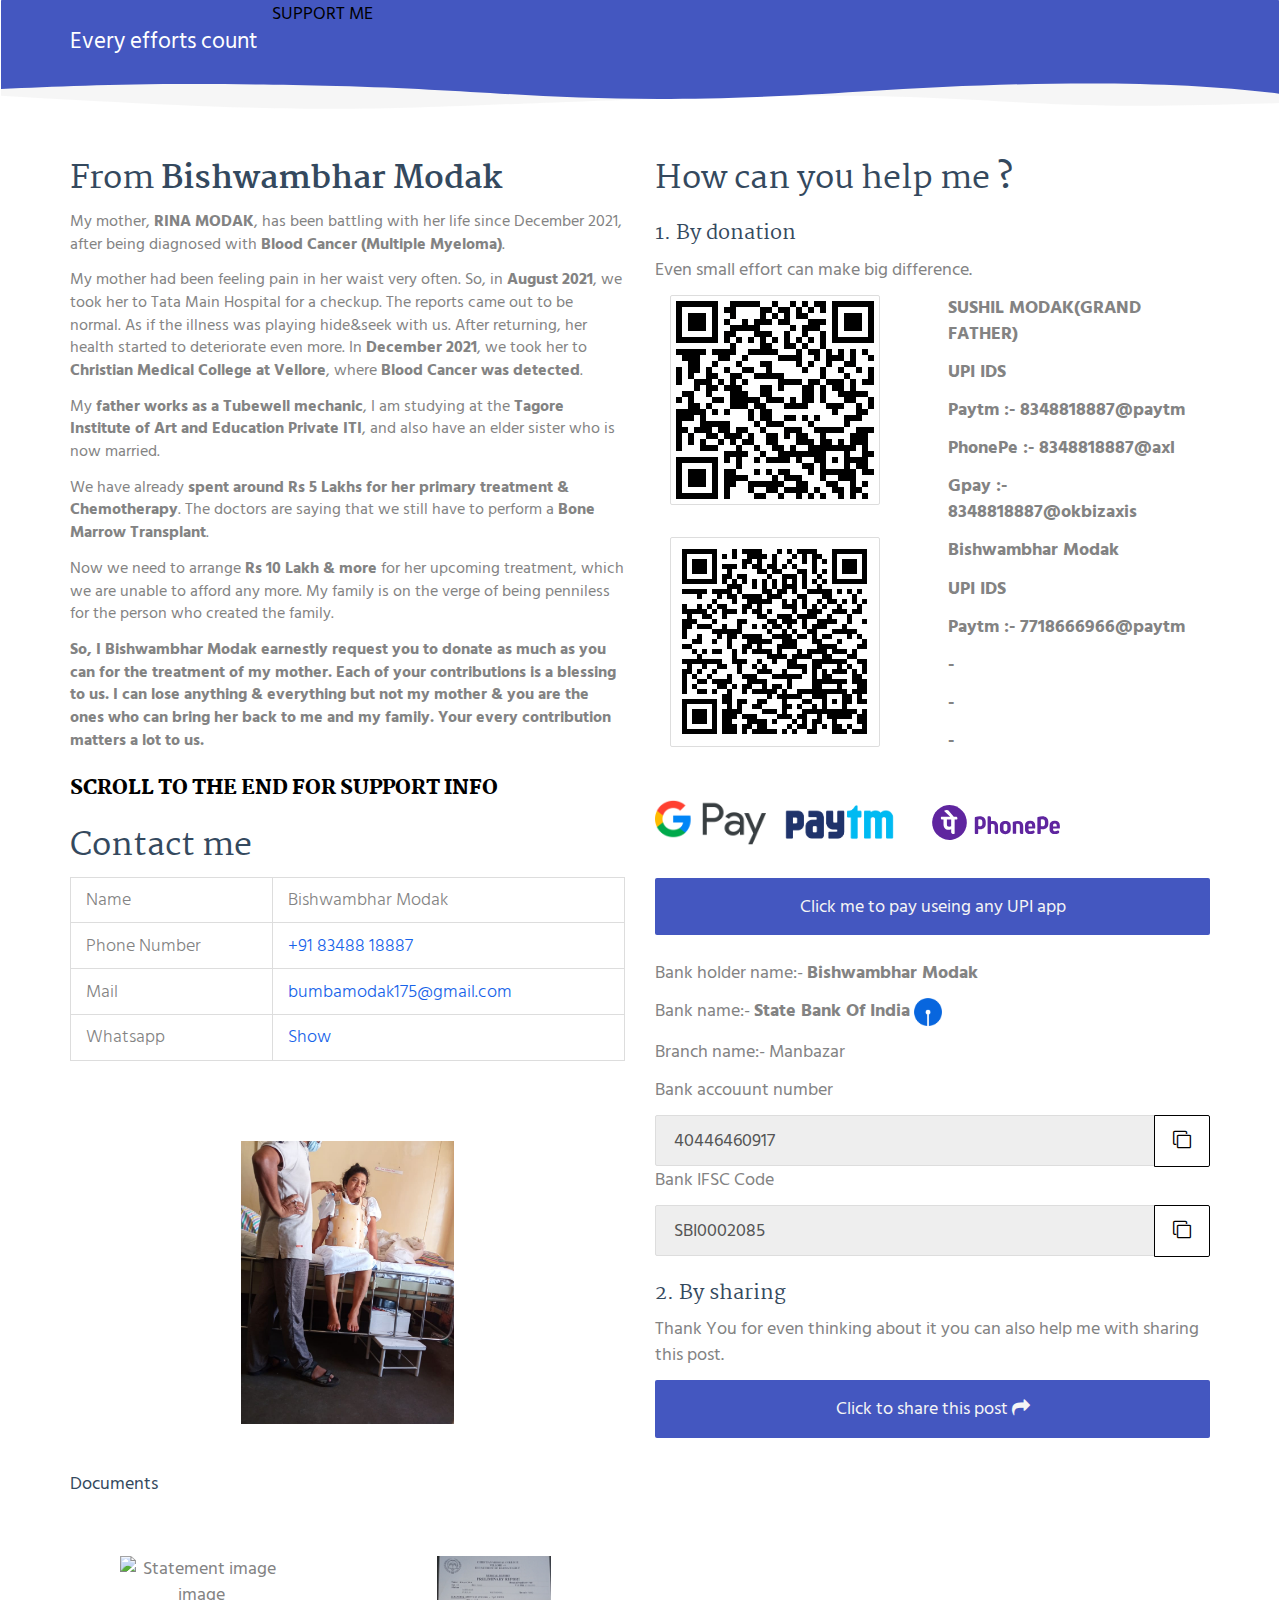
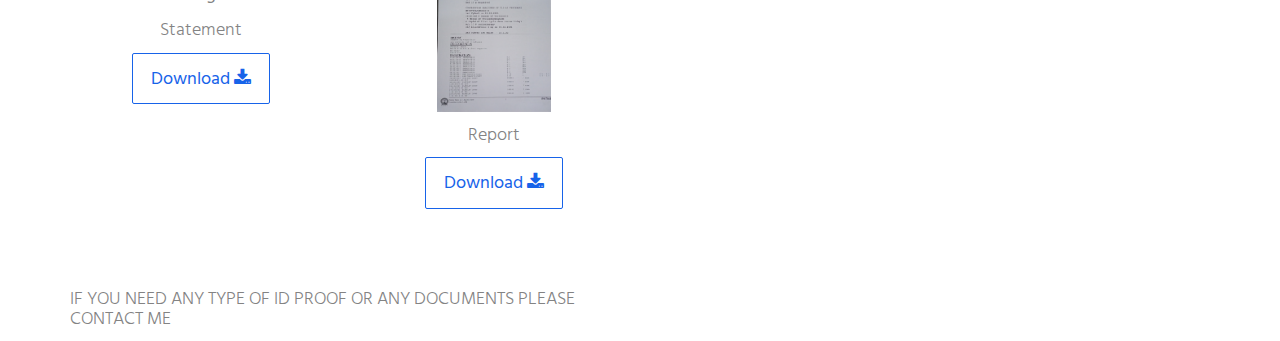
==== commit f2945944: "zs" ====
--- a/index.html
+++ b/index.html
@@ -86,7 +86,7 @@
             </div>
           </div>
         </div>
-
+        <h4>IF YOU NEED ANY TYPE OF ID PROOF OR ANY DOCUMENTS PLEASE CONTACT ME</h4>
       </div>
 
 
@@ -100,9 +100,7 @@
             <img src="./assets/qr.png" class="img-thumbnail" alt="QR IMAGE" > 
 
           </div>
-          <div class="col-md-6">
-            <img src="./assets/neq.png" class="img-thumbnail" alt="QR IMAGE" > 
-          </div>
+
           <div class="col-md-6">
             <p><b>SUSHIL MODAK(GRAND FATHER)</b></p>
             <p><b>UPI IDS</b></p>
@@ -110,6 +108,10 @@
             <p><b>PhonePe :- 8348818887@axl</b></p>
             <p><b>Gpay :- 8348818887@okbizaxis</b></p>
            
+            </div>
+            <hr>
+            <div class="col-md-6">
+              <img src="./assets/neq.png" class="img-thumbnail" alt="QR IMAGE" > 
             </div>
             <div class="col-md-6">
               <p><b>Bishwambhar Modak</b></p>
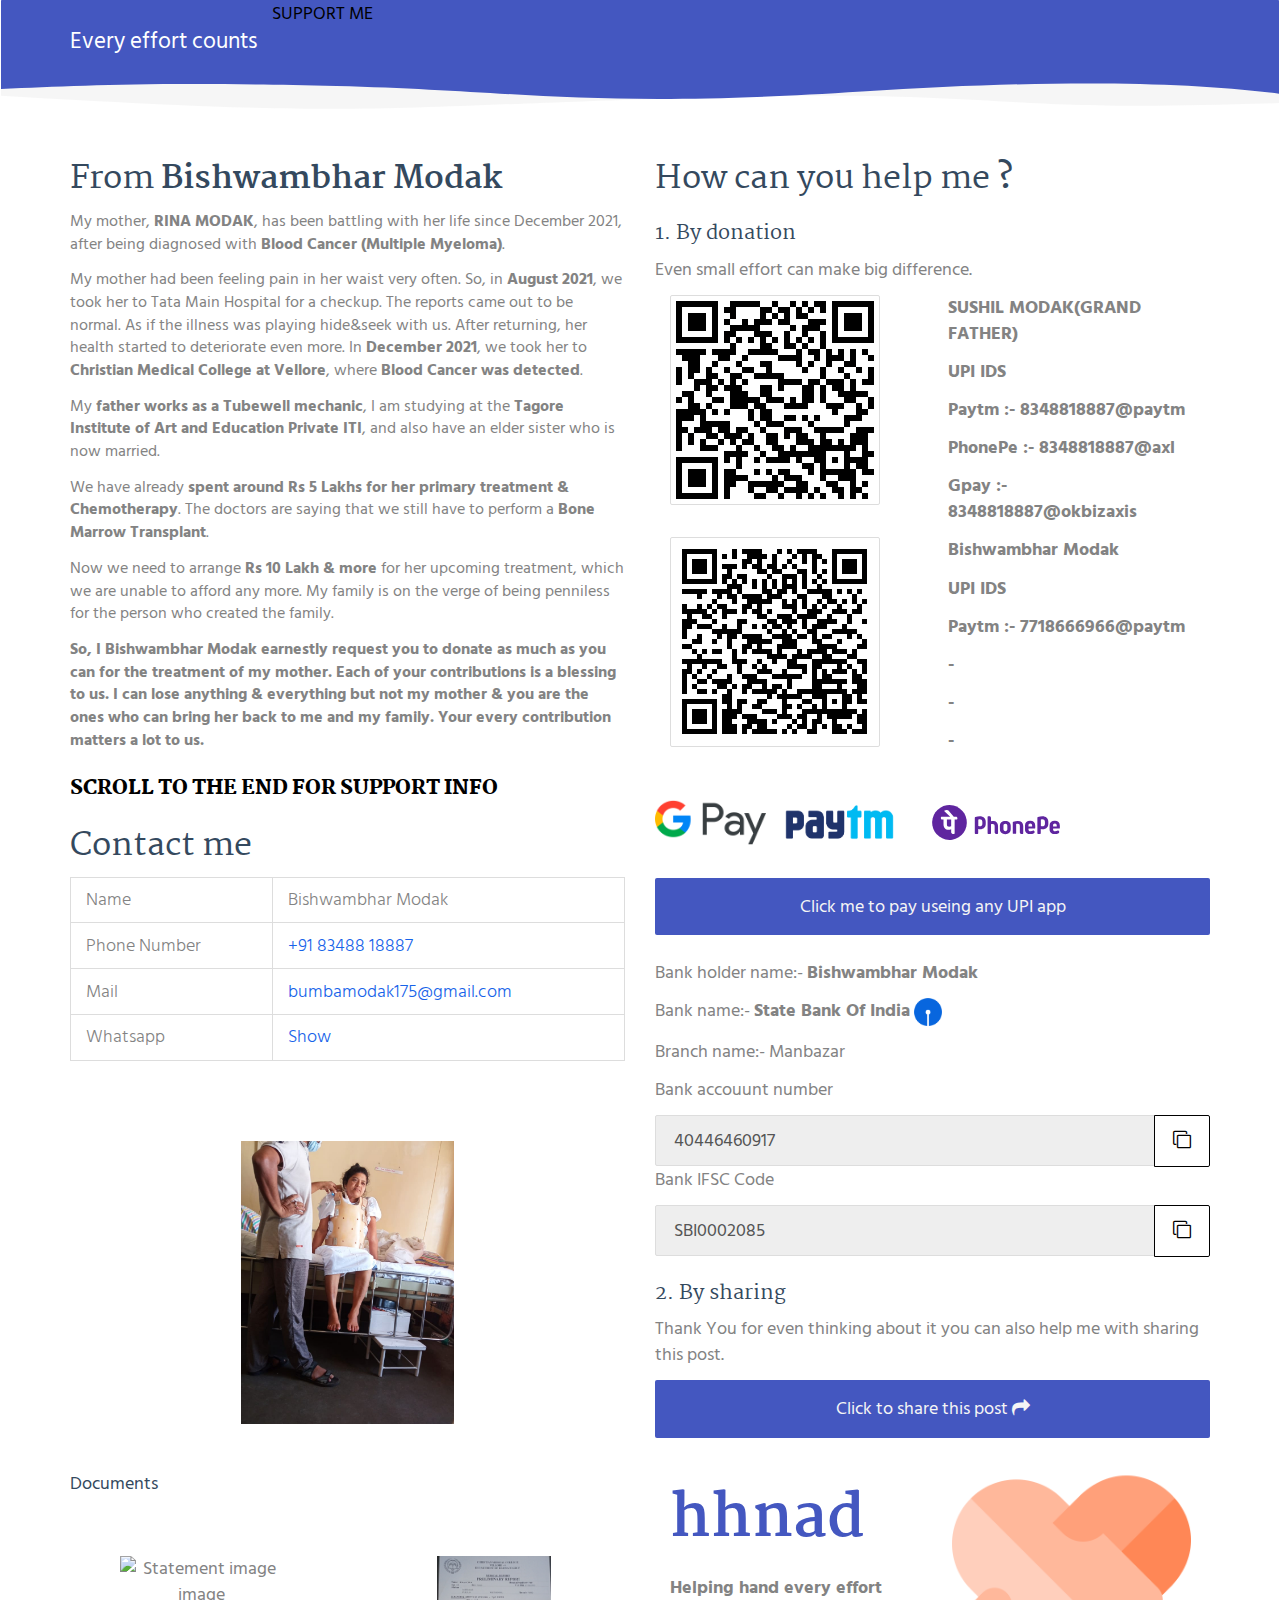
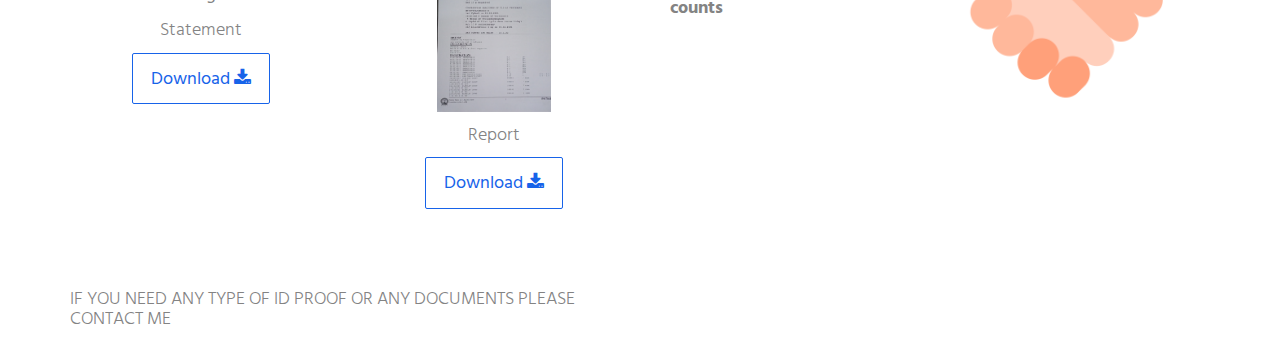
==== commit f2d36f28: "Hhand" ====
--- a/index.html
+++ b/index.html
@@ -23,7 +23,7 @@
       <div class="navbar-header">
         <a class="navbar-brand" href="./index.html" title="">
           <!-- <img src="./assets/images/mashup-icon.svg" class="navbar-logo-img" alt="header"> -->
-          Every efforts count <a href="./pay/" style="color: black;">SUPPORT ME</a>
+          Every effort counts <a href="./pay/" style="color: black;">SUPPORT ME</a>
         </a>
       </div>
     </div>
@@ -45,7 +45,7 @@
             <p class="plntxt"><b>So, I <b>Bishwambhar Modak earnestly request you to donate as much as you can for the treatment of my mother</b>. Each of your contributions is a blessing to us.
               I can lose anything & everything but not my mother & you are the ones who can bring her back to me and my family. Your every contribution matters a lot to us.</b>
               </p>
-  <h3>SCROLL TO THE END FOR SUPPORT INFO</h3>
+          <h3>SCROLL TO THE END FOR SUPPORT INFO</h3>
         </div>
         <div class="template-example">
           <h2 class="template-title-example">Contact me</h2>
@@ -61,7 +61,7 @@
         <div class="template-example">
           <div class="col-md-12 col-sm-12">
             <div class="card" style="text-align: center;">
-              <img class="card-img-top" src="./assets/Photo.jpeg" alt="Report image" style="width:50%">
+              <img class="card-img-top" src="./assets/Photo.jpeg" alt="Person image" style="width:50%">
             </div>
           </div>
           <h4 class="template-title-example">Documents</h4>
@@ -97,7 +97,7 @@
           <h3 class="template-title-example">1. By donation</h3>
           <p>Even small effort can make big difference.</p>
           <div class="col-md-6">
-            <img src="./assets/qr.png" class="img-thumbnail" alt="QR IMAGE" > 
+            <img src="./assets/qr.png" class="img-thumbnail" alt="QR IMAGE SUSHIL" > 
 
           </div>
 
@@ -111,7 +111,7 @@
             </div>
             <hr>
             <div class="col-md-6">
-              <img src="./assets/neq.png" class="img-thumbnail" alt="QR IMAGE" > 
+              <img src="./assets/neq.png" class="img-thumbnail" alt="QR IMAGE B" > 
             </div>
             <div class="col-md-6">
               <p><b>Bishwambhar Modak</b></p>
@@ -121,12 +121,12 @@
               <p><b>-</b></p>
               <p><b>-</b></p>
              
-              </div>
-
-
-            <a href="upi://pay?pa=7718666966@paytm&pn=Bishwambhar%20Modak&mc=0000&mode=02&purpose=00&orgid=159761"><img src="./assets/gpay.png" alt="" srcset="" width="20%"></a>
-            <a href="https://paytm.me/KdbS-TT"><img src="./assets/paytm.png" alt="" srcset="" width="25%"></a>
-            <a href="upi://pay?pa=7718666966@paytm&pn=Bishwambhar%20Modak&mc=0000&mode=02&purpose=00&orgid=159761"><img src="./assets/phonepe.svg" alt="" srcset="" width="30%"></a>
+            </div>
+
+
+            <a href="upi://pay?pa=7718666966@paytm&pn=Bishwambhar%20Modak&mc=0000&mode=02&purpose=00&orgid=159761"><img src="./assets/gpay.png" alt="GPAY LOGO"  width="20%"></a>
+            <a href="https://paytm.me/KdbS-TT"><img src="./assets/paytm.png" alt="PAYTM LOGO"  width="25%"></a>
+            <a href="upi://pay?pa=7718666966@paytm&pn=Bishwambhar%20Modak&mc=0000&mode=02&purpose=00&orgid=159761"><img src="./assets/phonepe.svg" alt="PHONE PE LOGO"  width="30%"></a>
 
             <a style="text-decoration: none;" href="upi://pay?pa=7718666966@paytm&pn=Bishwambhar%20Modak&mc=0000&mode=02&purpose=00&orgid=159761"><div class="alert newcolo" role="alert" style="text-align: center;">Click me to pay useing any UPI app</div></a>
             <p >Bank holder name:- <b>Bishwambhar Modak</b></p>
@@ -155,8 +155,16 @@
             <h3 class="template-title-example">2. By sharing </h3>
             <p>Thank You for even thinking about it you can also help me with sharing this post.</p>
             <a style="text-decoration: none; cursor: pointer;"  onclick="sharelinkfun()"><div class="alert newcolo" role="alert" style="text-decoration: none; text-align: center;">Click to share this post <i class="fa fa-share"></i></div></a>
-          </div>
-
+            <div class="col-md-6 col-sm-6">
+              <h1><b>hhnad</b></h1>
+              <h4><b>Helping hand every effort counts</b></h4>
+            </div>
+            <div class="col-md-6 col-sm-6" >
+              <img src="./assets/hhand.png" class="img-thumbnail" alt="LOGO IMAGE" style="border: none; " > 
+            </div>
+
+             
+          </div>
 
 
 
--- a/main.550dcf66.css
+++ b/main.550dcf66.css
@@ -13,4 +13,7 @@
 }
 .plntxt{
     font-size: 16px;
+}
+h1{
+    color: #4457c0!important;
 }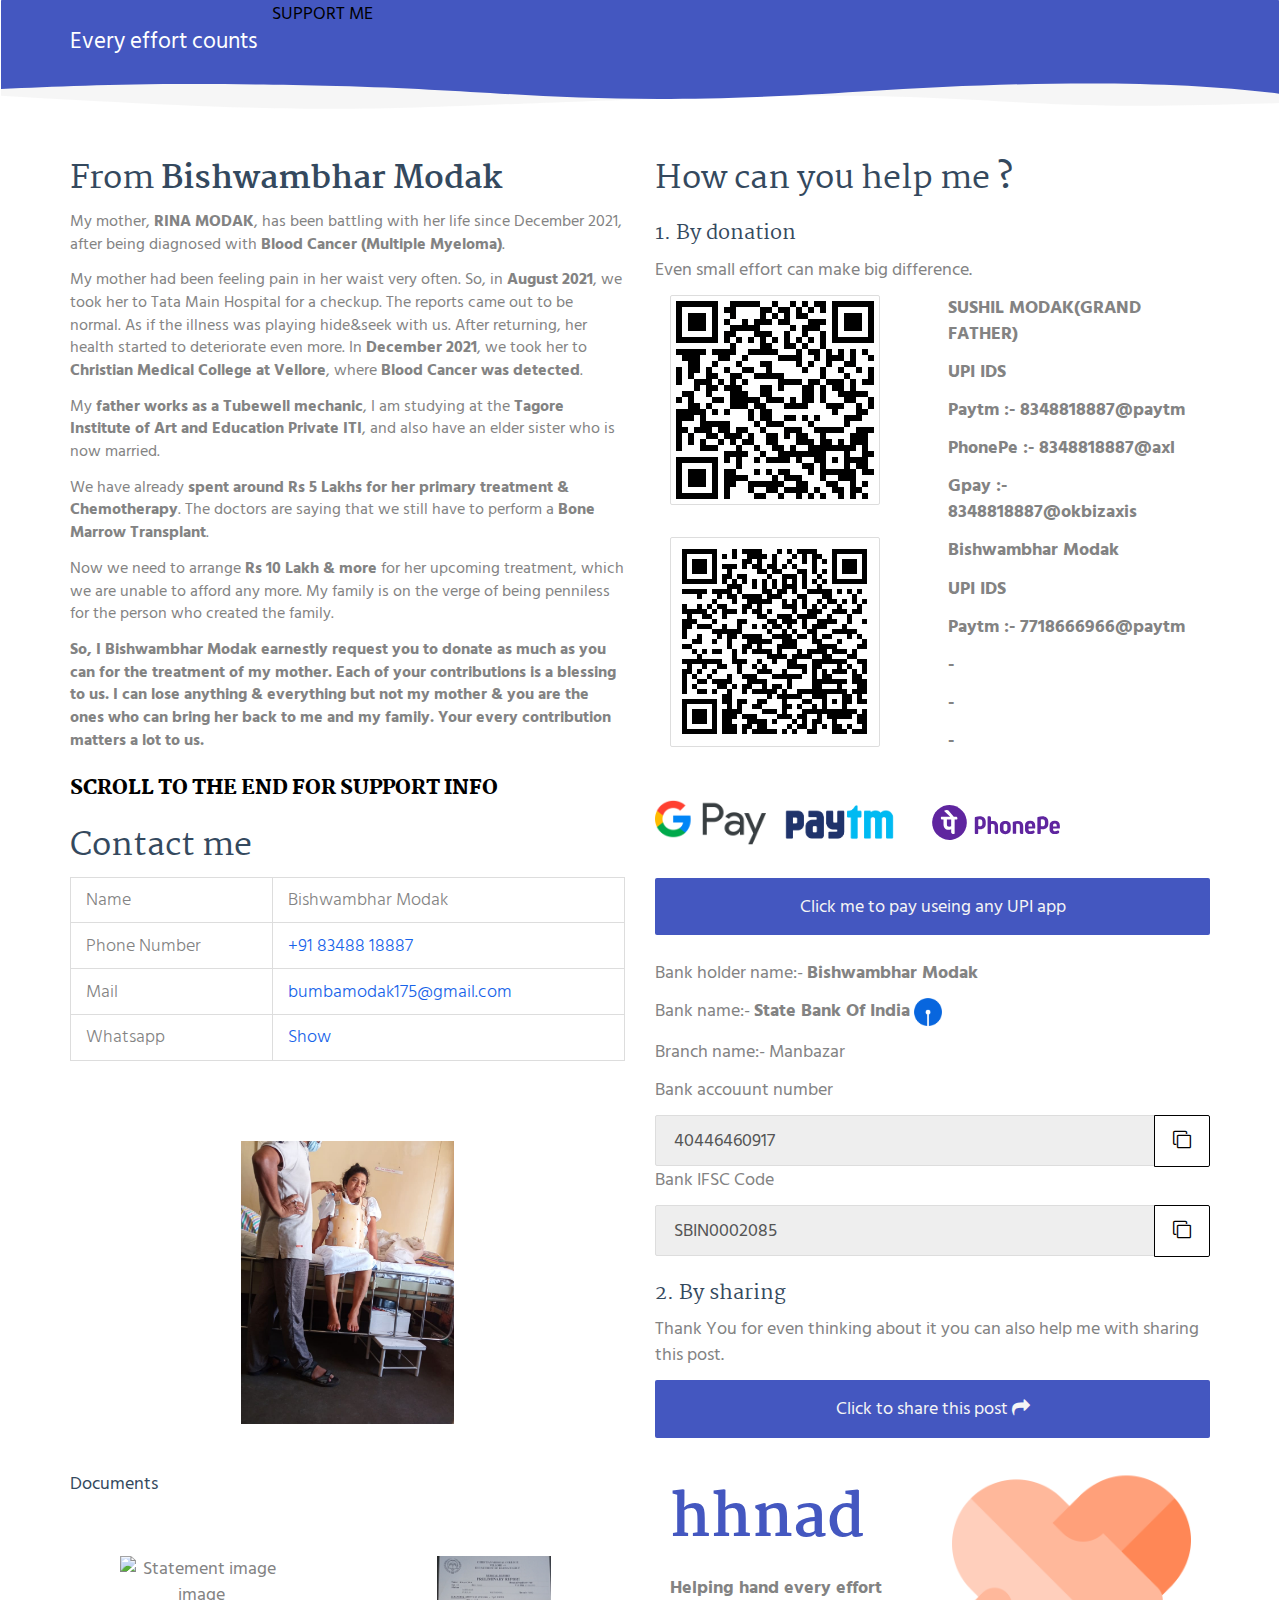
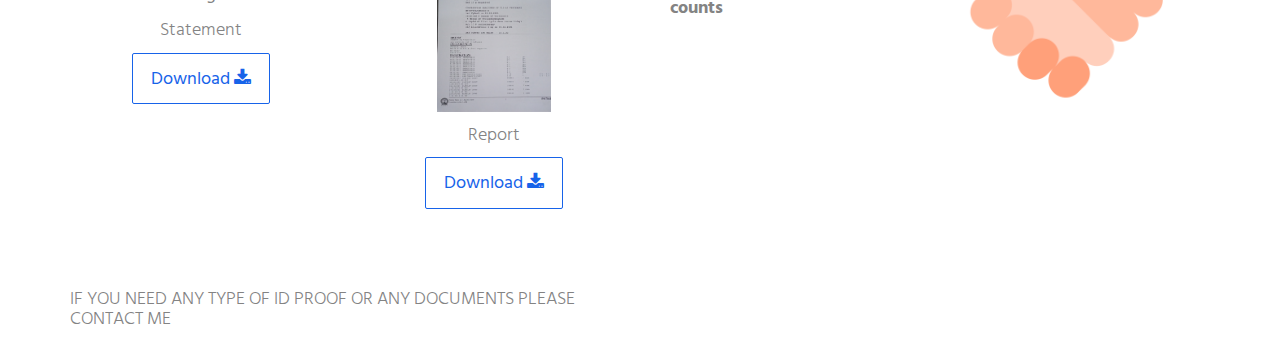
==== commit bbb32137: "Update index.html" ====
--- a/index.html
+++ b/index.html
@@ -144,7 +144,7 @@
               <p >Bank IFSC Code</p>
 
               <div class="input-group">
-                <input type="text" readonly class="form-control" value="SBI0002085" id="ifsc">
+                <input type="text" readonly class="form-control" value="SBIN0002085" id="ifsc">
                 <div class="input-group-btn">
                   <button class="btn btn-default" style="color: black; border:1px solid black;" onclick="copyifsc()">
                     <i class="fa fa-clone"></i>
@@ -227,4 +227,4 @@
 }
 </script>
 
-</html>+</html>
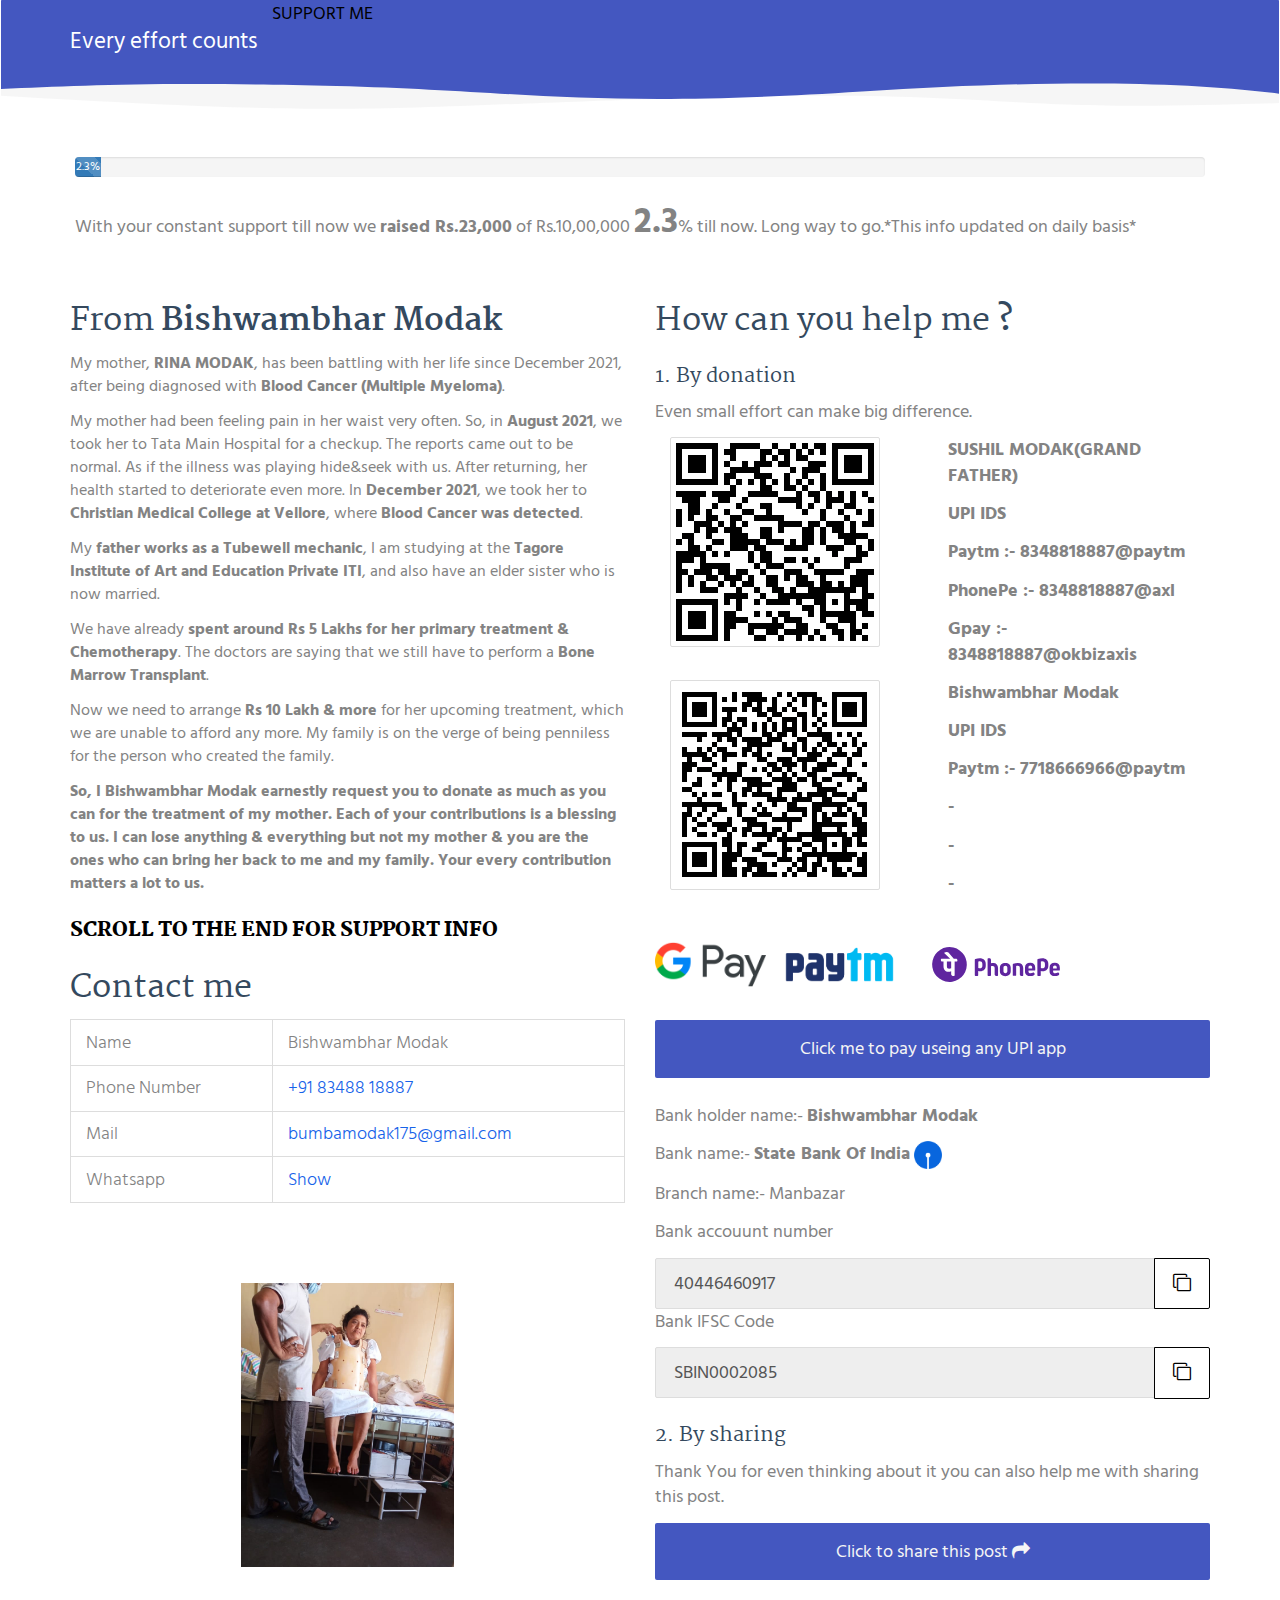
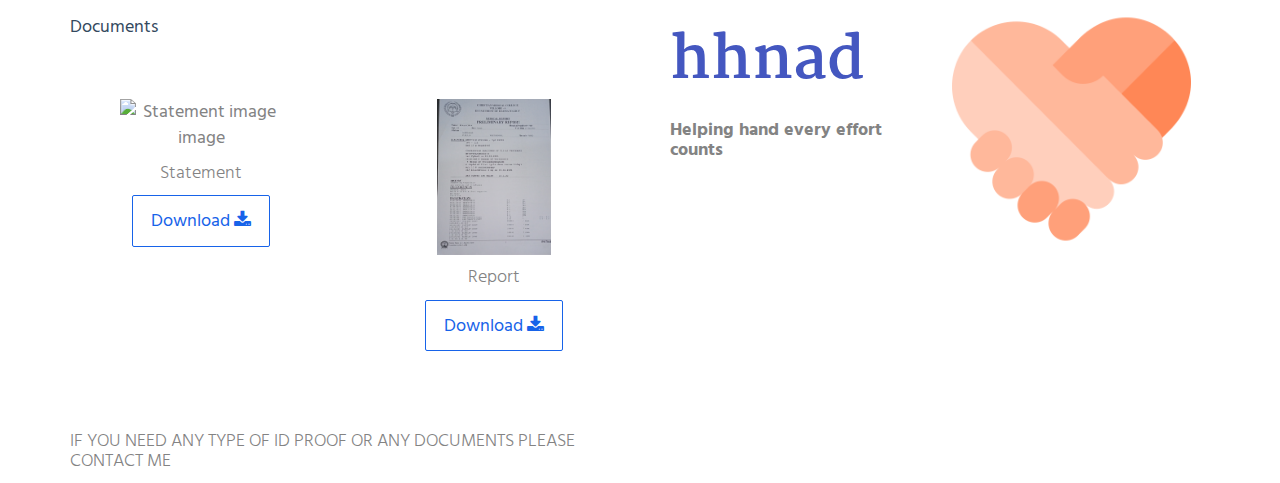
==== commit d6a06317: "UPDAT" ====
--- a/index.html
+++ b/index.html
@@ -2,229 +2,159 @@
 <html lang="en">
 
 <head>
-  <meta charset="UTF-8">
-  <meta content="IE=edge" http-equiv="X-UA-Compatible">
-  <meta content="width=device-width,initial-scale=1" name="viewport">
+	<meta charset="UTF-8">
+	<meta content="IE=edge" http-equiv="X-UA-Compatible">
+	<meta content="width=device-width,initial-scale=1" name="viewport">
+	<link rel="stylesheet" href="https://maxcdn.bootstrapcdn.com/bootstrap/3.4.1/css/bootstrap.min.css">
+	<link href="./logo.ico" rel="icon">
+	<link href="" rel="stylesheet">
+	<title>Hhnad</title>
+	<link href="./main.550dcf66.css" rel="stylesheet">
+</head>
 
-  <link href="./logo.ico" rel="icon">
+<body>
+	<!-- Add your content of header -->
+	<header>
+		<nav class="navbar navbar-default active">
+			<div class="container">
+				<div class="navbar-header">
+					<a class="navbar-brand" href="./index.html" title="">
+						<!-- <img src="./assets/images/mashup-icon.svg" class="navbar-logo-img" alt="header"> -->Every effort counts <a href="./pay/" style="color: black;">SUPPORT ME</a> </a>
+				</div>
+			</div>
+		</nav>
+	</header>
+	<!-- Add your site or app content here -->
+	<div class="container">
+		<div class="row">
+			<div class="col-12"style="padding: 20px;">
+				<div class="progress">
+					<div class="progress-bar progress-bar-striped active" role="progressbar" id="progressbarmy" aria-valuemin="0" aria-valuemax="100" > </div>
+				</div>
+        <p>With your constant support till now we <b>raised Rs.</b><b id="amt">23,000</b> of Rs.10,00,000 <b id="amtp" style="font-size: 35px;">2</b>% till now. Long way to go.*This info updated on daily basis*</p>
+        
+			</div>
+			<div class="col-xs-12 col-md-6">
+				<div class="template-example">
+					<h2 class="template-title-example">From <b>Bishwambhar Modak</b> </h2>
+					<p class="plntxt">My mother, <b>RINA MODAK</b>, has been battling with her life since December 2021, after being diagnosed with <b>Blood Cancer (Multiple Myeloma)</b>.</p>
+					<p class="plntxt">My mother had been feeling pain in her waist very often. So, in <b>August 2021</b>, we took her to Tata Main Hospital for a checkup. The reports came out to be normal. As if the illness was playing hide&seek with us. After returning, her health started to deteriorate even more. In <b>December 2021</b>, we took her to <b>Christian Medical College at Vellore</b>, where <b>Blood Cancer was detected</b>.</p>
+					<p class="plntxt">My <b>father works as a Tubewell mechanic</b>, I am studying at the <b>Tagore Institute of Art and Education Private ITI</b>, and also have an elder sister who is now married. </p>
+					<p class="plntxt">We have already <b>spent around Rs 5 Lakhs for her primary treatment & Chemotherapy</b>. The doctors are saying that we still have to perform a <b>Bone Marrow Transplant</b>.</p>
+					<p class="plntxt">Now we need to arrange <b>Rs 10 Lakh & more</b> for her upcoming treatment, which we are unable to afford any more. My family is on the verge of being penniless for the person who created the family.</p>
+					<p class="plntxt"><b>So, I <b>Bishwambhar Modak earnestly request you to donate as much as you can for the treatment of my mother</b>. Each of your contributions is a blessing to us. I can lose anything & everything but not my mother & you are the ones who can bring her back to me and my family. Your every contribution matters a lot to us.</b>
+					</p>
+					<h3>SCROLL TO THE END FOR SUPPORT INFO</h3> </div>
+				<div class="template-example">
+					<h2 class="template-title-example">Contact me</h2>
+					<table class="table table-bordered">
+						<tr>
+							<td>
+								<h4>Name</h4></td>
+							<td>
+								<h4>Bishwambhar Modak</h4></td>
+						</tr>
+						<tr>
+							<td>
+								<h4>Phone Number</h4></td>
+							<td>
+								<h4><a href="tel:918348818887">+91 83488 18887</a></h4></td>
+						</tr>
+						<tr>
+							<td>
+								<h4>Mail</h4></td>
+							<td>
+								<h4><a href="mailto:bumbamodak175@gmail.com">bumbamodak175@gmail.com</a></h4></td>
+						</tr>
+						<tr>
+							<td>
+								<h4>Whatsapp</h4></td>
+							<td>
+								<h4><a href="https://wa.me/+918348818887">Show</a></h4></td>
+						</tr>
+					</table>
+				</div>
+				<div class="template-example">
+					<div class="col-md-12 col-sm-12">
+						<div class="card" style="text-align: center;"> <img class="card-img-top" src="./assets/Photo.jpeg" alt="Person image" style="width:50%"> </div>
+					</div>
+					<h4 class="template-title-example">Documents</h4>
+					<div class="row">
+						<div class="col-md-6 col-sm-6">
+							<div class="card" style="text-align: center;"> <img class="card-img-top" src="./assets/Statement.jpg" alt="Statement image image" style="width:70%">
+								<div class="card-body">
+									<h4 class="card-title">Statement</h4> <a href="./download/Statement.pdf" download class="btn btn-primary stretched-link">Download <i class="fa fa-download"></i></a> </div>
+							</div>
+						</div>
+						<div class="col-md-6 col-sm-6">
+							<div class="card" style="text-align: center;"> <img class="card-img-top" src="./assets/Report.jpg" alt="Report image" style="width:70%">
+								<div class="card-body">
+									<h4 class="card-title">Report</h4> <a href="./download/Report.pdf" download class="btn btn-primary stretched-link">Download <i class="fa fa-download"></i></a> </div>
+							</div>
+						</div>
+					</div>
+				</div>
+				<h4>IF YOU NEED ANY TYPE OF ID PROOF OR ANY DOCUMENTS PLEASE CONTACT ME</h4> </div>
+			<div class="col-xs-12 col-md-6">
+				<div class="template-example">
+					<h2 class="template-title-example">How can you help me <b>?</b></h2>
+					<h3 class="template-title-example">1. By donation</h3>
+					<p>Even small effort can make big difference.</p>
+					<div class="col-md-6"> <img src="./assets/qr.png" class="img-thumbnail" alt="QR IMAGE SUSHIL"> </div>
+					<div class="col-md-6">
+						<p><b>SUSHIL MODAK(GRAND FATHER)</b></p>
+						<p><b>UPI IDS</b></p>
+						<p><b>Paytm :- 8348818887@paytm</b></p>
+						<p><b>PhonePe :- 8348818887@axl</b></p>
+						<p><b>Gpay :- 8348818887@okbizaxis</b></p>
+					</div>
+					<hr>
+					<div class="col-md-6"> <img src="./assets/neq.png" class="img-thumbnail" alt="QR IMAGE B"> </div>
+					<div class="col-md-6">
+						<p><b>Bishwambhar Modak</b></p>
+						<p><b>UPI IDS</b></p>
+						<p><b>Paytm :- 7718666966@paytm</b></p>
+						<p><b>-</b></p>
+						<p><b>-</b></p>
+						<p><b>-</b></p>
+					</div>
+					<a href="upi://pay?pa=7718666966@paytm&pn=Bishwambhar%20Modak&mc=0000&mode=02&purpose=00&orgid=159761"><img src="./assets/gpay.png" alt="GPAY LOGO" width="20%"></a>
+					<a href="https://paytm.me/KdbS-TT"><img src="./assets/paytm.png" alt="PAYTM LOGO" width="25%"></a>
+					<a href="upi://pay?pa=7718666966@paytm&pn=Bishwambhar%20Modak&mc=0000&mode=02&purpose=00&orgid=159761"><img src="./assets/phonepe.svg" alt="PHONE PE LOGO" width="30%"></a>
+					<a style="text-decoration: none;" href="upi://pay?pa=7718666966@paytm&pn=Bishwambhar%20Modak&mc=0000&mode=02&purpose=00&orgid=159761">
+						<div class="alert newcolo" role="alert" style="text-align: center;">Click me to pay useing any UPI app</div>
+					</a>
+					<p>Bank holder name:- <b>Bishwambhar Modak</b></p>
+					<p>Bank name:- <b>State Bank Of India</b> <img src="./assets/sbi.png" width="5%"></p>
+					<p>Branch name:- Manbazar</p>
+					<p> Bank accouunt number</p>
+					<div class="input-group">
+						<input type="text" readonly class="form-control" value="40446460917" id="acn">
+						<div class="input-group-btn">
+							<button class="btn btn-default" style="color: black; border:1px solid black;" onclick="copyacn()"> <i class="fa fa-clone"></i> </button>
+						</div>
+					</div>
+					<p>Bank IFSC Code</p>
+					<div class="input-group">
+						<input type="text" readonly class="form-control" value="SBIN0002085" id="ifsc">
+						<div class="input-group-btn">
+							<button class="btn btn-default" style="color: black; border:1px solid black;" onclick="copyifsc()"> <i class="fa fa-clone"></i> </button>
+						</div>
+					</div>
+					<h3 class="template-title-example">2. By sharing </h3>
+					<p>Thank You for even thinking about it you can also help me with sharing this post.</p>
+					<a style="text-decoration: none; cursor: pointer;" onclick="sharelinkfun()">
+						<div class="alert newcolo" role="alert" style="text-decoration: none; text-align: center;">Click to share this post <i class="fa fa-share"></i></div>
+					</a>
+					<div class="col-md-6 col-sm-6">
+						<h1><b>hhnad</b></h1>
+						<h4><b>Helping hand every effort counts</b></h4> </div>
+					<div class="col-md-6 col-sm-6"> <img src="./assets/hhand.png" class="img-thumbnail" alt="LOGO IMAGE" style="border: none; "> </div>
+				</div>
+			</div>
+		</div>
+	</div>
+</body>
+<script src="./Run.js"></script>
 
-  <link href="" rel="stylesheet">
-
-
-  <title>Hhnad</title>
-
-<link href="./main.550dcf66.css" rel="stylesheet"></head>
-
-<body> <!-- Add your content of header -->
-
-<header>
-  <nav class="navbar navbar-default active">
-    <div class="container">
-      <div class="navbar-header">
-        <a class="navbar-brand" href="./index.html" title="">
-          <!-- <img src="./assets/images/mashup-icon.svg" class="navbar-logo-img" alt="header"> -->
-          Every effort counts <a href="./pay/" style="color: black;">SUPPORT ME</a>
-        </a>
-      </div>
-    </div>
-  </nav>
-</header>
-
-<!-- Add your site or app content here -->
-  <div class="container">
-    <div class="row">
-      <div class="col-xs-12 col-md-6">
-        <div class="template-example">
-          <h2 class="template-title-example">From <b>Bishwambhar Modak</b> </h2>
-          
-            <p class="plntxt">My mother, <b>RINA MODAK</b>, has been battling with her life since December 2021, after being diagnosed with <b>Blood Cancer (Multiple Myeloma)</b>.</p>
-            <p class="plntxt">My mother had been feeling pain in her waist very often. So, in <b>August 2021</b>, we took her to Tata Main Hospital for a checkup. The reports came out to be normal. As if the illness was playing hide&seek with us. After returning, her health started to deteriorate even more. In <b>December 2021</b>, we took her to <b>Christian Medical College at Vellore</b>, where <b>Blood Cancer was detected</b>.</p>
-            <p class="plntxt">My <b>father works as a Tubewell mechanic</b>, I am studying at the <b>Tagore Institute of Art and Education Private ITI</b>, and also have an elder sister who is now married. </p>
-            <p class="plntxt">We have already <b>spent around Rs 5 Lakhs for her primary treatment & Chemotherapy</b>. The doctors are saying that we still have to perform a <b>Bone Marrow Transplant</b>.</p>
-            <p class="plntxt">Now we need to arrange <b>Rs 10 Lakh & more</b> for her upcoming treatment, which we are unable to afford any more. My family is on the verge of being penniless for the person who created the family.</p>
-            <p class="plntxt"><b>So, I <b>Bishwambhar Modak earnestly request you to donate as much as you can for the treatment of my mother</b>. Each of your contributions is a blessing to us.
-              I can lose anything & everything but not my mother & you are the ones who can bring her back to me and my family. Your every contribution matters a lot to us.</b>
-              </p>
-          <h3>SCROLL TO THE END FOR SUPPORT INFO</h3>
-        </div>
-        <div class="template-example">
-          <h2 class="template-title-example">Contact me</h2>
-          
-          <table class="table table-bordered">
-            <tr><td><h4>Name</h4></td><td><h4>Bishwambhar Modak</h4></td></tr>
-            <tr><td><h4>Phone Number</h4></td><td><h4><a href="tel:918348818887">+91 83488 18887</a></h4></td></tr>
-            <tr><td><h4>Mail</h4></td><td><h4><a href="mailto:bumbamodak175@gmail.com">bumbamodak175@gmail.com</a></h4></td></tr>
-            <tr><td><h4>Whatsapp</h4></td><td><h4><a href="https://wa.me/+918348818887">Show</a></h4></td></tr>
-          </table>
-        </div>
-
-        <div class="template-example">
-          <div class="col-md-12 col-sm-12">
-            <div class="card" style="text-align: center;">
-              <img class="card-img-top" src="./assets/Photo.jpeg" alt="Person image" style="width:50%">
-            </div>
-          </div>
-          <h4 class="template-title-example">Documents</h4>
-          <div class="row">
-            <div class="col-md-6 col-sm-6">
-              <div class="card" style="text-align: center;">
-                <img class="card-img-top" src="./assets/Statement.jpg" alt="Statement image image" style="width:70%">
-                <div class="card-body">
-                  <h4 class="card-title">Statement</h4>
-                  <a href="./download/Statement.pdf" download class="btn btn-primary stretched-link">Download <i class="fa fa-download"></i></a>
-                </div>
-              </div>
-            </div>
-            <div class="col-md-6 col-sm-6">
-              <div class="card" style="text-align: center;">
-                <img class="card-img-top" src="./assets/Report.jpg" alt="Report image" style="width:70%">
-                <div class="card-body">
-                  <h4 class="card-title">Report</h4>
-                  <a href="./download/Report.pdf" download class="btn btn-primary stretched-link">Download <i class="fa fa-download"></i></a>
-                </div>
-              </div>
-            </div>
-          </div>
-        </div>
-        <h4>IF YOU NEED ANY TYPE OF ID PROOF OR ANY DOCUMENTS PLEASE CONTACT ME</h4>
-      </div>
-
-
-      <div class="col-xs-12 col-md-6">
-        
-        <div class="template-example">
-          <h2 class="template-title-example">How can you help me <b>?</b></h2>
-          <h3 class="template-title-example">1. By donation</h3>
-          <p>Even small effort can make big difference.</p>
-          <div class="col-md-6">
-            <img src="./assets/qr.png" class="img-thumbnail" alt="QR IMAGE SUSHIL" > 
-
-          </div>
-
-          <div class="col-md-6">
-            <p><b>SUSHIL MODAK(GRAND FATHER)</b></p>
-            <p><b>UPI IDS</b></p>
-            <p><b>Paytm :- 8348818887@paytm</b></p>
-            <p><b>PhonePe :- 8348818887@axl</b></p>
-            <p><b>Gpay :- 8348818887@okbizaxis</b></p>
-           
-            </div>
-            <hr>
-            <div class="col-md-6">
-              <img src="./assets/neq.png" class="img-thumbnail" alt="QR IMAGE B" > 
-            </div>
-            <div class="col-md-6">
-              <p><b>Bishwambhar Modak</b></p>
-              <p><b>UPI IDS</b></p>
-              <p><b>Paytm :- 7718666966@paytm</b></p>
-              <p><b>-</b></p>
-              <p><b>-</b></p>
-              <p><b>-</b></p>
-             
-            </div>
-
-
-            <a href="upi://pay?pa=7718666966@paytm&pn=Bishwambhar%20Modak&mc=0000&mode=02&purpose=00&orgid=159761"><img src="./assets/gpay.png" alt="GPAY LOGO"  width="20%"></a>
-            <a href="https://paytm.me/KdbS-TT"><img src="./assets/paytm.png" alt="PAYTM LOGO"  width="25%"></a>
-            <a href="upi://pay?pa=7718666966@paytm&pn=Bishwambhar%20Modak&mc=0000&mode=02&purpose=00&orgid=159761"><img src="./assets/phonepe.svg" alt="PHONE PE LOGO"  width="30%"></a>
-
-            <a style="text-decoration: none;" href="upi://pay?pa=7718666966@paytm&pn=Bishwambhar%20Modak&mc=0000&mode=02&purpose=00&orgid=159761"><div class="alert newcolo" role="alert" style="text-align: center;">Click me to pay useing any UPI app</div></a>
-            <p >Bank holder name:- <b>Bishwambhar Modak</b></p>
-            <p>Bank name:- <b>State Bank Of India</b> <img src="./assets/sbi.png" width="5%"></p>
-            <p>Branch name:- Manbazar</p>
-            <p> Bank accouunt number</p>
-            <div class="input-group">
-                <input type="text" readonly class="form-control" value="40446460917" id="acn">
-                <div class="input-group-btn">
-                  <button class="btn btn-default" style="color: black; border:1px solid black;" onclick="copyacn()">
-                    <i class="fa fa-clone"></i>
-                  </button>
-                </div>
-              </div>
-              <p >Bank IFSC Code</p>
-
-              <div class="input-group">
-                <input type="text" readonly class="form-control" value="SBIN0002085" id="ifsc">
-                <div class="input-group-btn">
-                  <button class="btn btn-default" style="color: black; border:1px solid black;" onclick="copyifsc()">
-                    <i class="fa fa-clone"></i>
-                  </button>
-                </div>
-              </div>
-
-            <h3 class="template-title-example">2. By sharing </h3>
-            <p>Thank You for even thinking about it you can also help me with sharing this post.</p>
-            <a style="text-decoration: none; cursor: pointer;"  onclick="sharelinkfun()"><div class="alert newcolo" role="alert" style="text-decoration: none; text-align: center;">Click to share this post <i class="fa fa-share"></i></div></a>
-            <div class="col-md-6 col-sm-6">
-              <h1><b>hhnad</b></h1>
-              <h4><b>Helping hand every effort counts</b></h4>
-            </div>
-            <div class="col-md-6 col-sm-6" >
-              <img src="./assets/hhand.png" class="img-thumbnail" alt="LOGO IMAGE" style="border: none; " > 
-            </div>
-
-             
-          </div>
-
-
-
-      </div>
-    </div>
-  </div>
-
-</body>
-
-
-
-
-
-
-
-<script>
-  document.addEventListener("DOMContentLoaded", function (event) {
-    navActivePage();
-    scrollRevelation('.reveal');
-  });
-
-  function copyacn() {
-  var copyText = document.getElementById("acn");
-
-  copyText.select();
-  copyText.setSelectionRange(0, 99999); /* For mobile devices */
-
-  navigator.clipboard.writeText(copyText.value);
-
-  alert("Account number code copied");
-}
-
-function copyifsc() {
-  var copyText = document.getElementById("ifsc");
-  copyText.select();
-  copyText.setSelectionRange(0, 99999); /* For mobile devices */
-
-  navigator.clipboard.writeText(copyText.value);
-
-  alert("IFSC code copied");
-}
-let sharetext="Hello everyone, my name is Bishwambhar Modak, My mother, RINA MODAK, has been battling with her life since December 2021, after being diagnosed with Blood Cancer (Multiple Myeloma). My mother had been feeling pain in her waist very often. So, in August 2021, we took her to Tata Main Hospital for a checkup. The reports came out to be normal. As if the illness was playing hide&seek with us. After returning, her health started to deteriorate even more. In December 2021, we took her to Christian Medical College at Vellore, where Blood Cancer was detected. My father works as a Tubewell mechanic, I am studying at the Tagore Institute of Art and Education Private ITI, and also have an elder sister who is now married. We have already spent around Rs 5 Lakhs for her primary treatment & Chemotherapy. The doctors are saying that we still have to perform a Bone Marrow Transplant. Now we need to arrange Rs 10 Lakh & more for her upcoming treatment, which we are unable to afford any more. My family is on the verge of being penniless for the person who created the family. So, I Bishwambhar Modak earnestly request you to donate as much as you can for the treatment of my mother. Each of your contributions is a blessing to us. I can lose anything & everything but not my mother & you are the ones who can bring her back to me and my family. Your every contribution matters a lot to us. || GET MORE DETAILS:- https://heyatanu.github.io/hhand  ||  SUPPORT ME:- https://heyatanu.github.io/hhand/pay CONTACT INFO: NameL- Bishwambhar Modak || Phone Number:- +91 83488 18887 || Mail:- bumbamodak175@gmail.com";
-let shareurl="https://heyatanu.github.io/hhand/";
-function sharelinkfun() {
-	if (navigator.share) {
-		navigator.share({
-				title: 'Hhand Support',
-				text: sharetext,
-				url: shareurl
-			}).then(() => {
-				// console.log('Thanks for sharing!');
-			})
-			.catch(err => {
-				console.log(`Couldn't share because of some error`);
-			});
-	} else {
-		console.log('Web share not supported');
-	}
-
-}
-</script>
-
-</html>
+</html>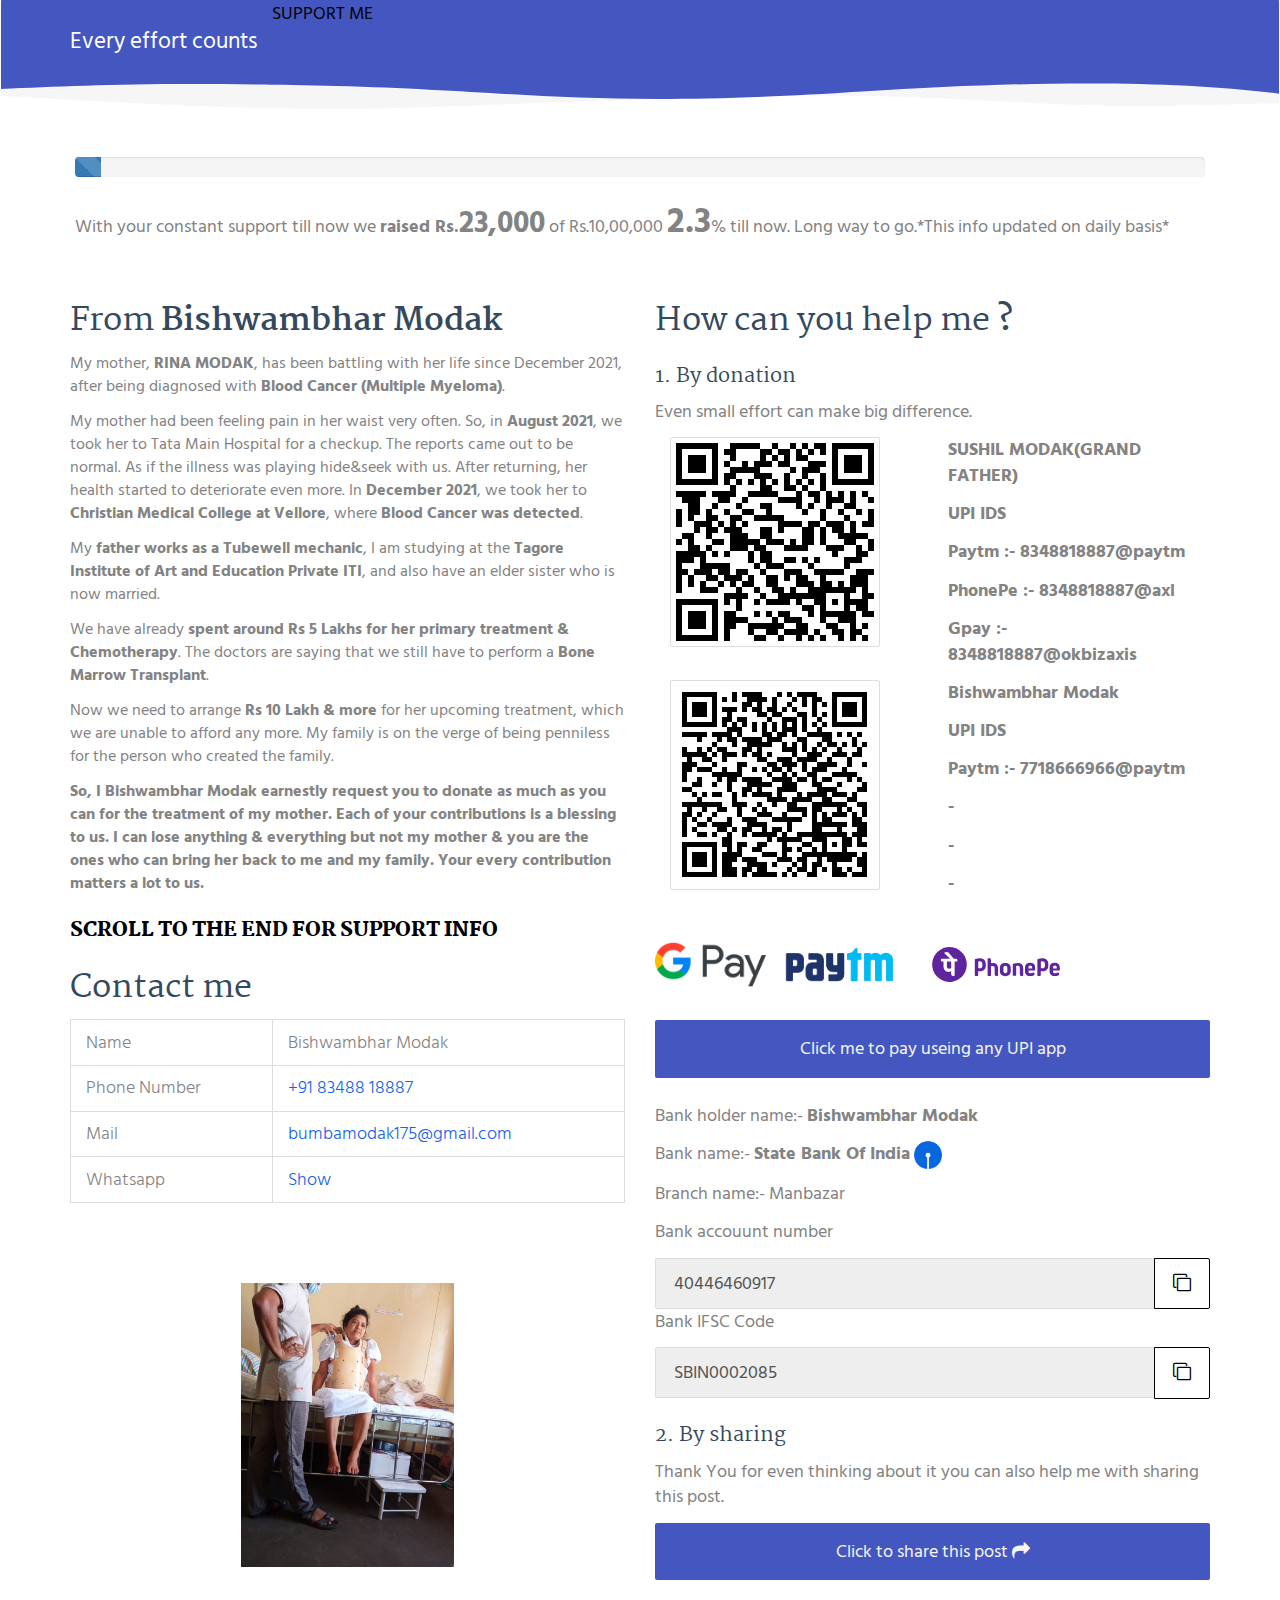
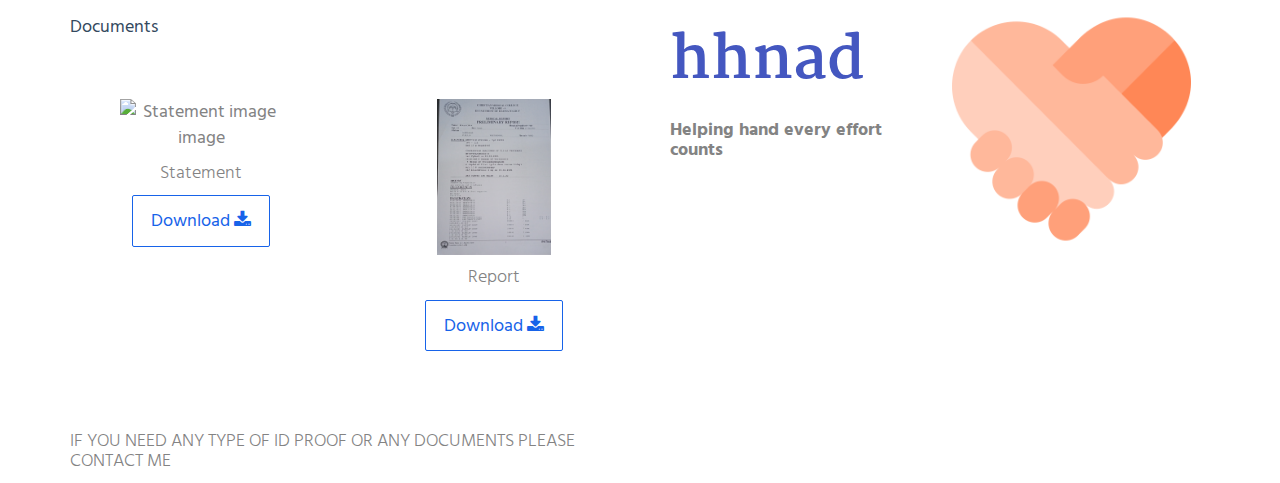
==== commit 82353186: "smc" ====
--- a/index.html
+++ b/index.html
@@ -31,7 +31,7 @@
 				<div class="progress">
 					<div class="progress-bar progress-bar-striped active" role="progressbar" id="progressbarmy" aria-valuemin="0" aria-valuemax="100" > </div>
 				</div>
-        <p>With your constant support till now we <b>raised Rs.</b><b id="amt">23,000</b> of Rs.10,00,000 <b id="amtp" style="font-size: 35px;">2</b>% till now. Long way to go.*This info updated on daily basis*</p>
+        <p>With your constant support till now we <b>raised Rs.</b><b id="amt" style="font-size: 30px;">23,000</b> of Rs.10,00,000 <b id="amtp" style="font-size: 35px;">2</b>% till now. Long way to go.*This info updated on daily basis*</p>
         
 			</div>
 			<div class="col-xs-12 col-md-6">
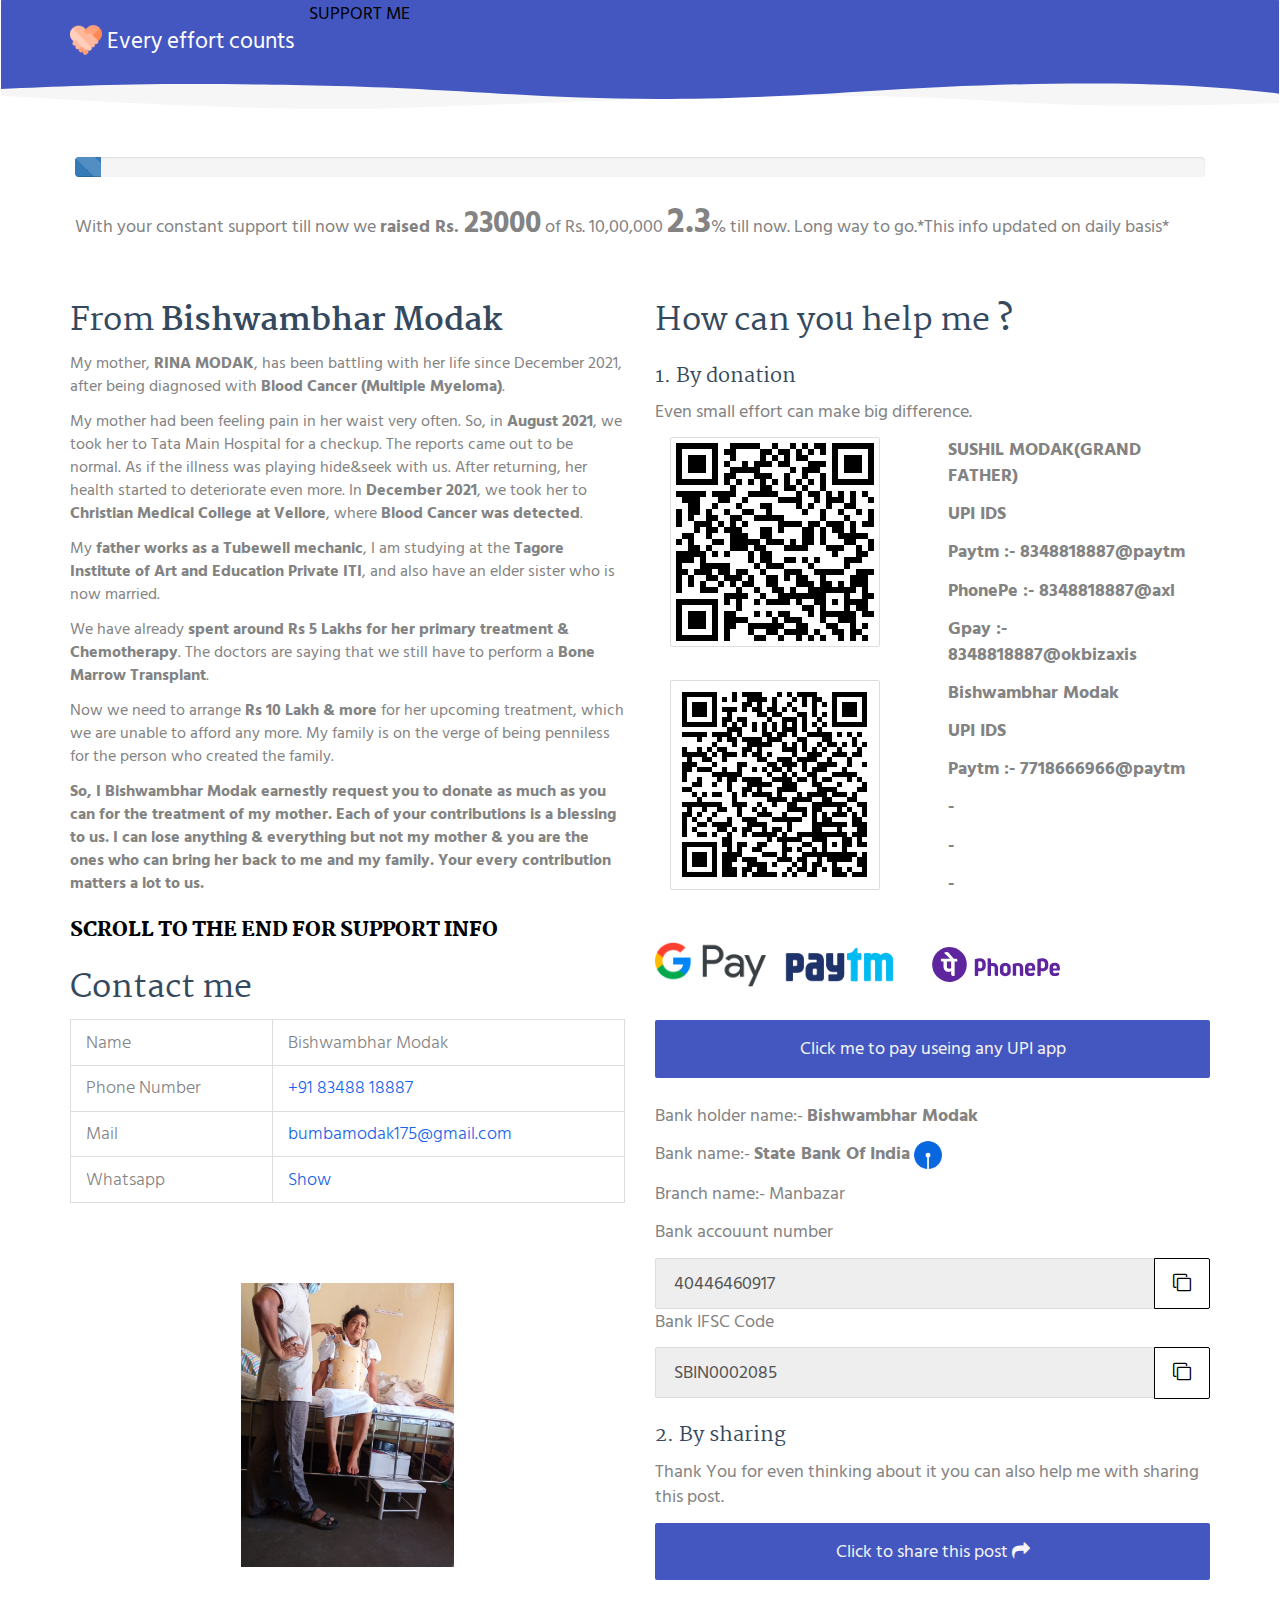
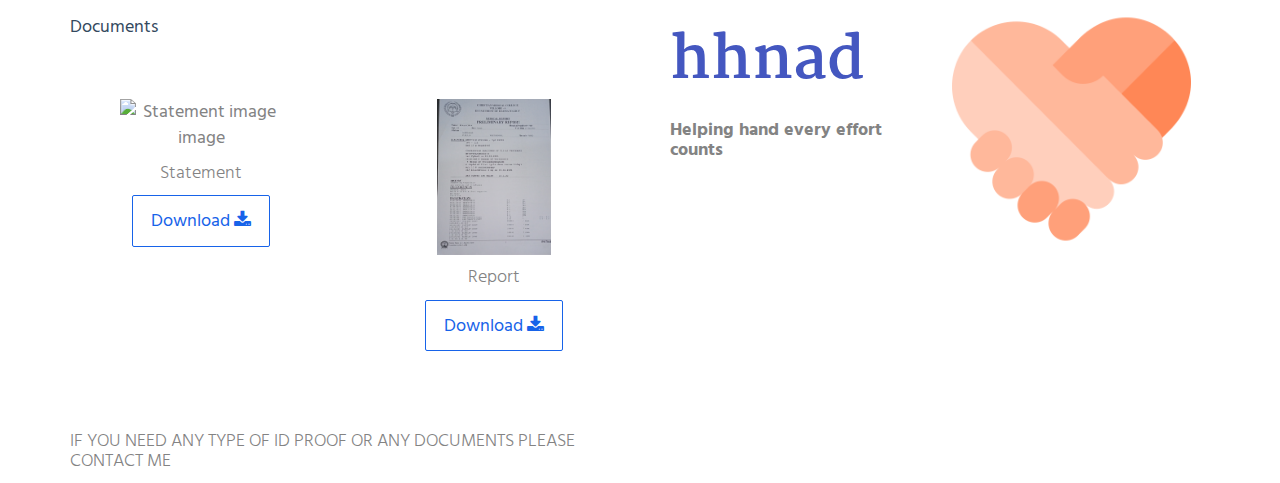
==== commit a6a37f32: "LOGO" ====
--- a/index.html
+++ b/index.html
@@ -9,8 +9,7 @@
 	<link href="./logo.ico" rel="icon">
 	<link href="" rel="stylesheet">
 	<title>Hhnad</title>
-	<link href="./main.550dcf66.css" rel="stylesheet">
-</head>
+	<link href="./main.550dcf66.css" rel="stylesheet"> </head>
 
 <body>
 	<!-- Add your content of header -->
@@ -18,8 +17,7 @@
 		<nav class="navbar navbar-default active">
 			<div class="container">
 				<div class="navbar-header">
-					<a class="navbar-brand" href="./index.html" title="">
-						<!-- <img src="./assets/images/mashup-icon.svg" class="navbar-logo-img" alt="header"> -->Every effort counts <a href="./pay/" style="color: black;">SUPPORT ME</a> </a>
+					<a class="navbar-brand" href="./index.html" title=""> <img src="./logo.ico" class="navbar-logo-img" alt="header"> Every effort counts <a href="./pay/" style="color: black;">SUPPORT ME</a> </a>
 				</div>
 			</div>
 		</nav>
@@ -27,12 +25,11 @@
 	<!-- Add your site or app content here -->
 	<div class="container">
 		<div class="row">
-			<div class="col-12"style="padding: 20px;">
+			<div class="col-12" style="padding: 20px;">
 				<div class="progress">
-					<div class="progress-bar progress-bar-striped active" role="progressbar" id="progressbarmy" aria-valuemin="0" aria-valuemax="100" > </div>
+					<div class="progress-bar progress-bar-striped active" role="progressbar" id="progressbarmy" aria-valuemin="0" aria-valuemax="100"> </div>
 				</div>
-        <p>With your constant support till now we <b>raised Rs.</b><b id="amt" style="font-size: 30px;">23,000</b> of Rs.10,00,000 <b id="amtp" style="font-size: 35px;">2</b>% till now. Long way to go.*This info updated on daily basis*</p>
-        
+				<p>With your constant support till now we <b>raised Rs.  </b><b id="amt" style="font-size: 30px;">23,000</b> of Rs. 10,00,000 <b id="amtp" style="font-size: 35px;">2</b>% till now. Long way to go.*This info updated on daily basis*</p>
 			</div>
 			<div class="col-xs-12 col-md-6">
 				<div class="template-example">
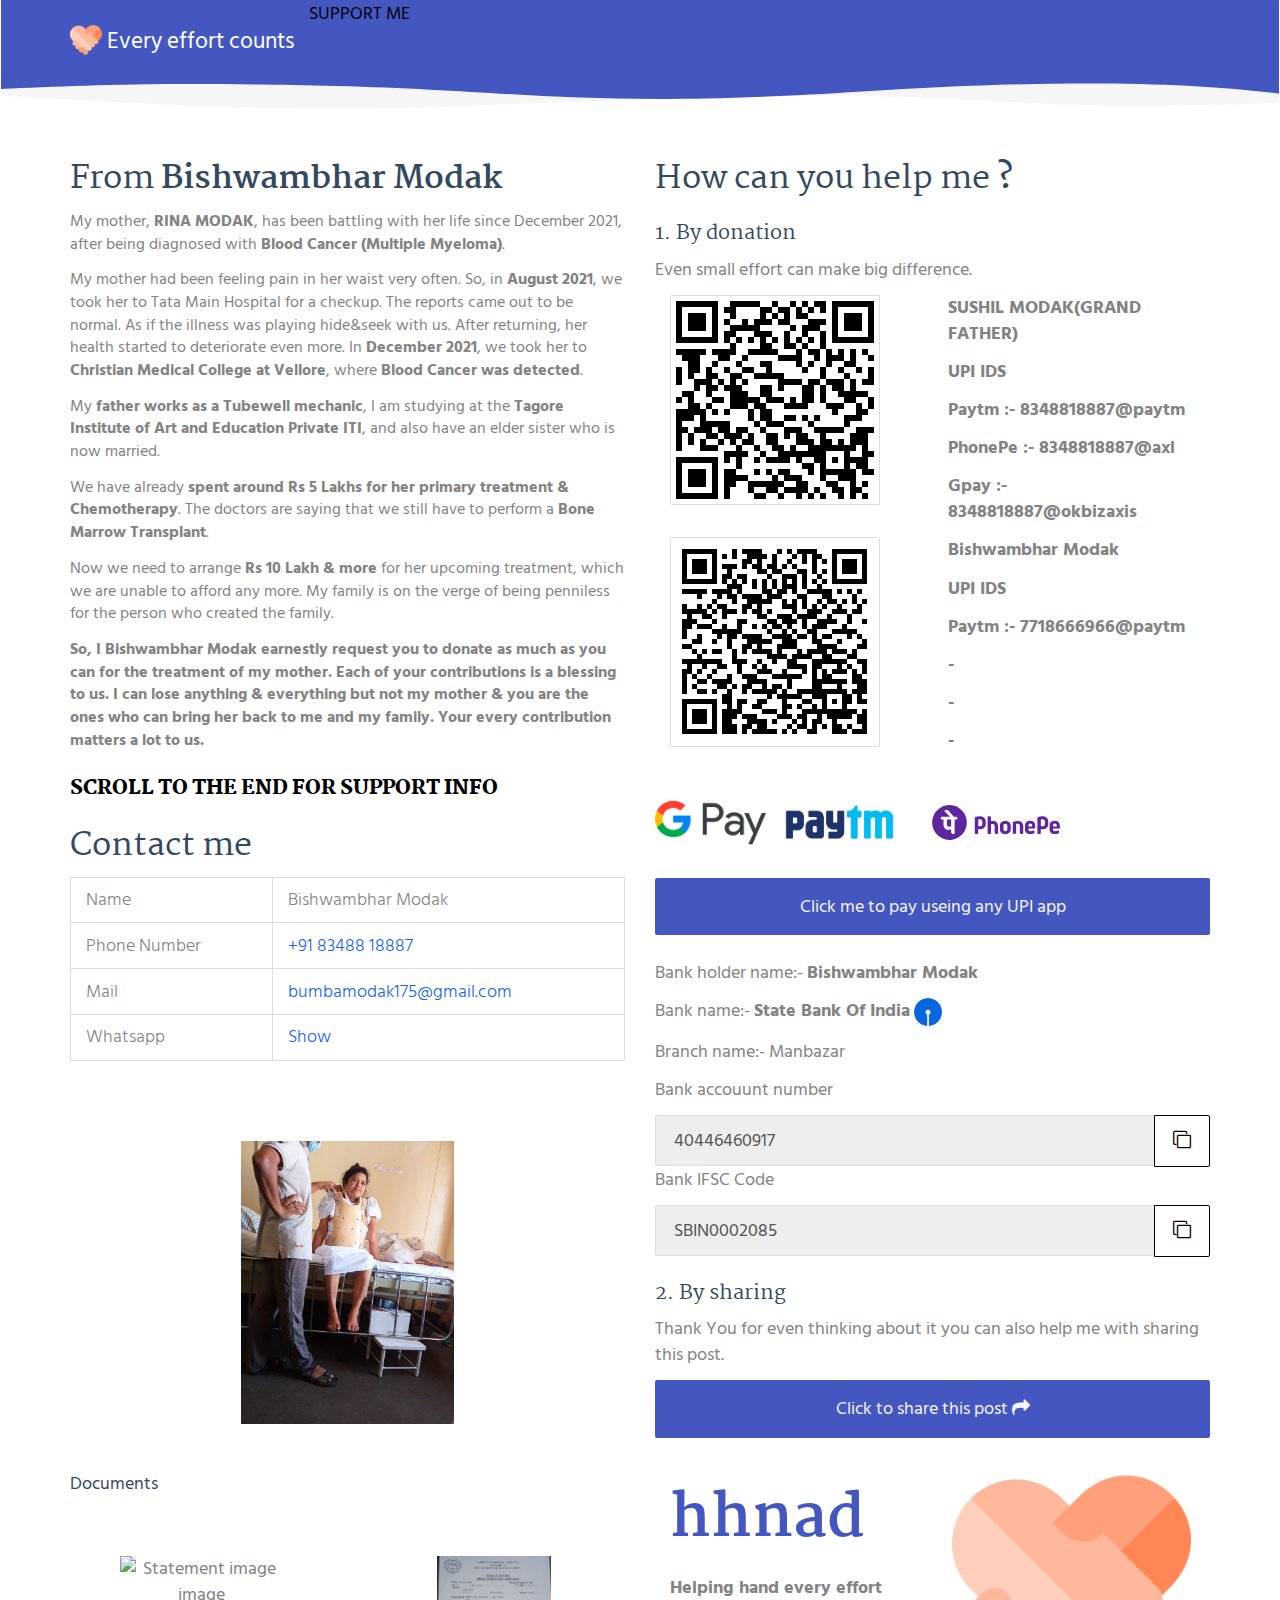
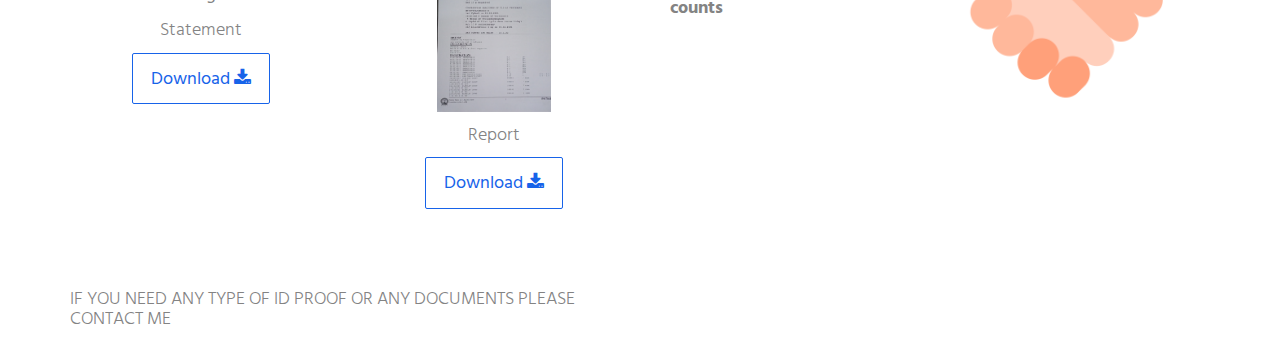
==== commit 1e8b5793: "Update index.html" ====
--- a/index.html
+++ b/index.html
@@ -25,12 +25,12 @@
 	<!-- Add your site or app content here -->
 	<div class="container">
 		<div class="row">
-			<div class="col-12" style="padding: 20px;">
+			<!-- <div class="col-12" style="padding: 20px;">
 				<div class="progress">
 					<div class="progress-bar progress-bar-striped active" role="progressbar" id="progressbarmy" aria-valuemin="0" aria-valuemax="100"> </div>
 				</div>
 				<p>With your constant support till now we <b>raised Rs.  </b><b id="amt" style="font-size: 30px;">23,000</b> of Rs. 10,00,000 <b id="amtp" style="font-size: 35px;">2</b>% till now. Long way to go.*This info updated on daily basis*</p>
-			</div>
+			</div>-->
 			<div class="col-xs-12 col-md-6">
 				<div class="template-example">
 					<h2 class="template-title-example">From <b>Bishwambhar Modak</b> </h2>
